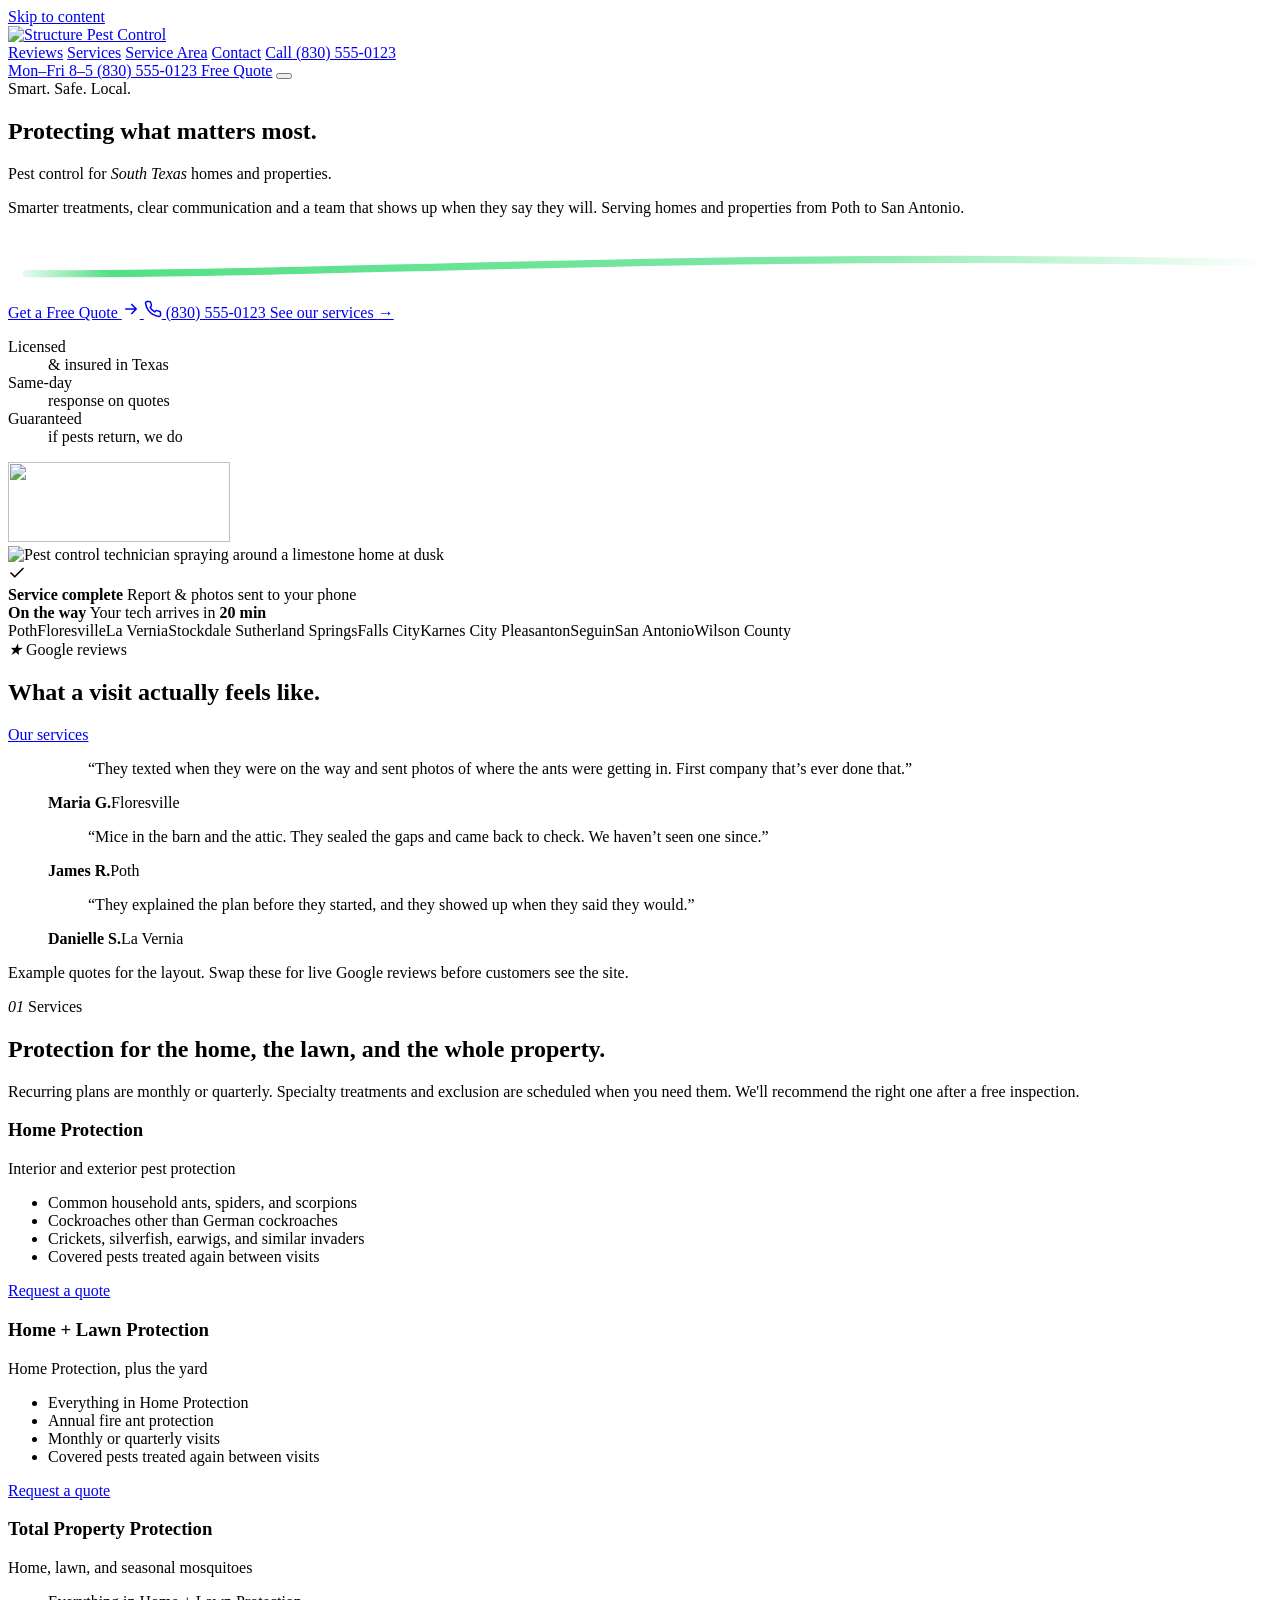
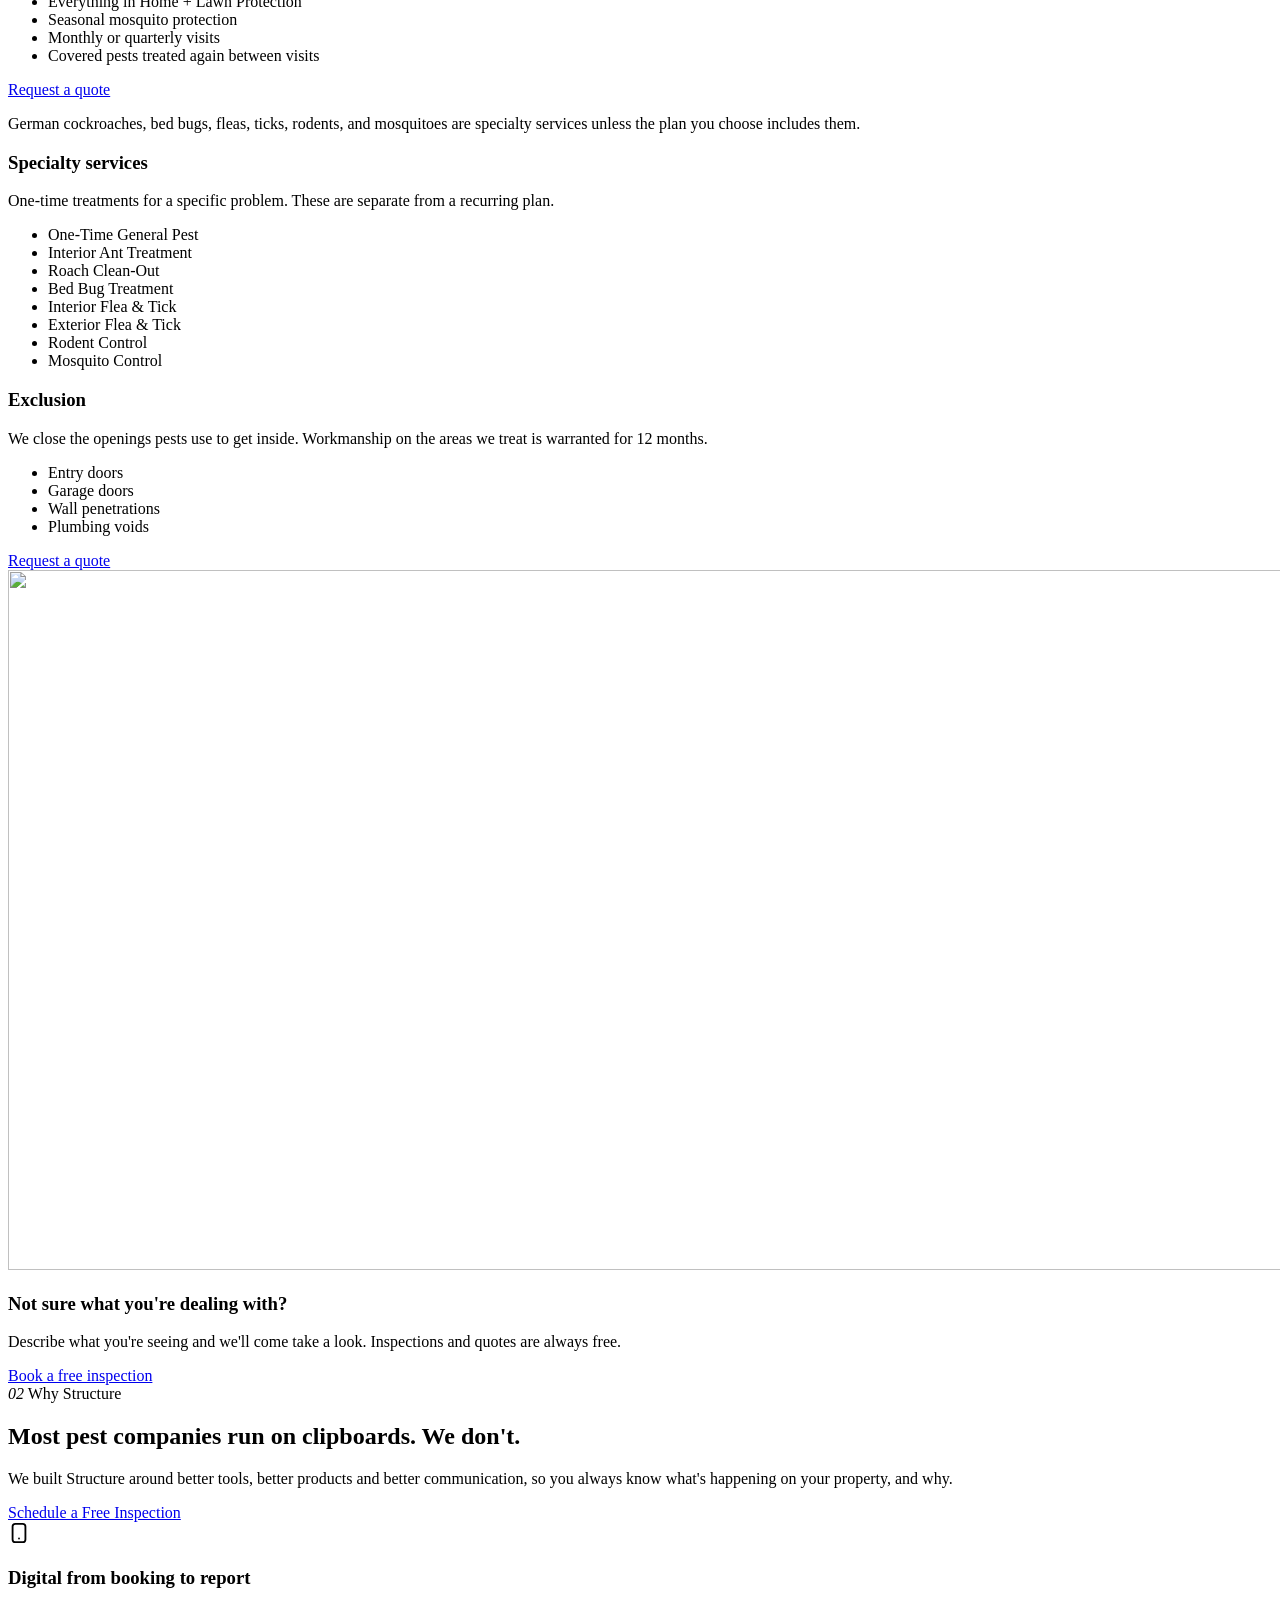
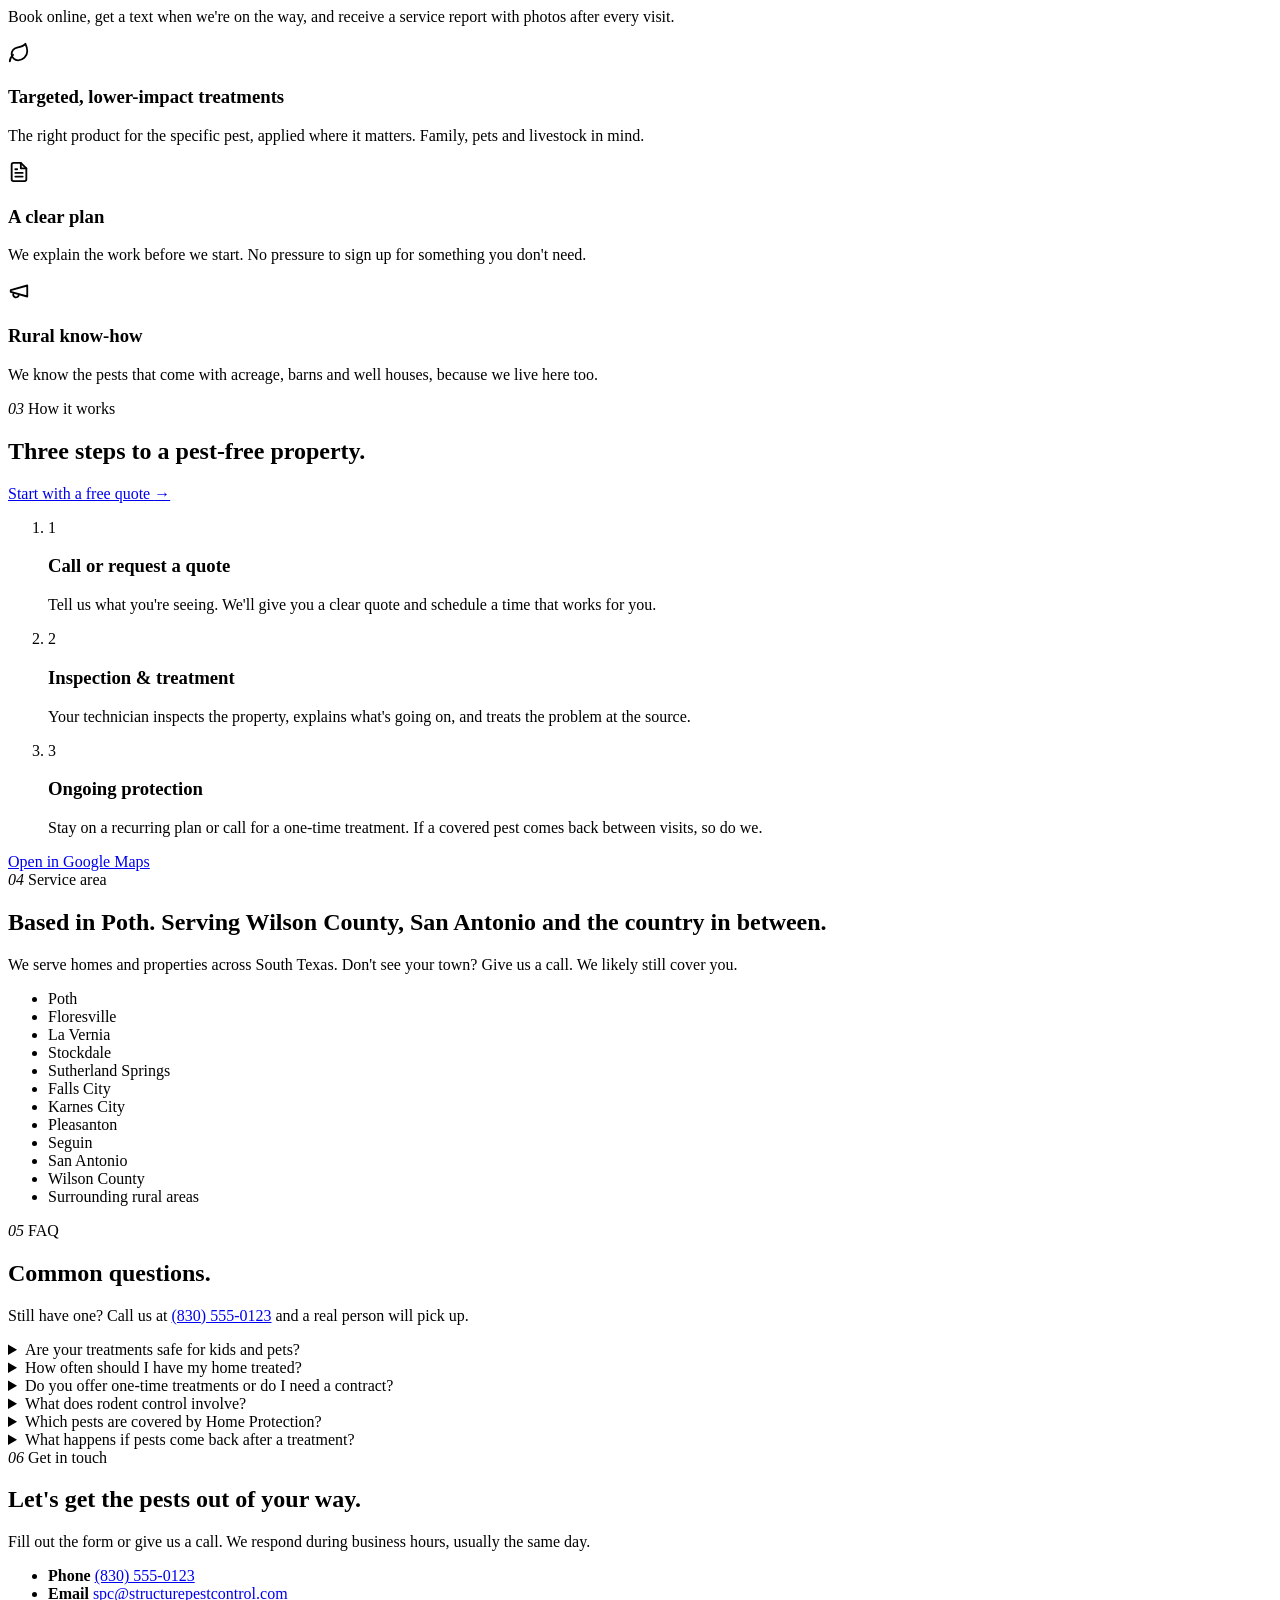
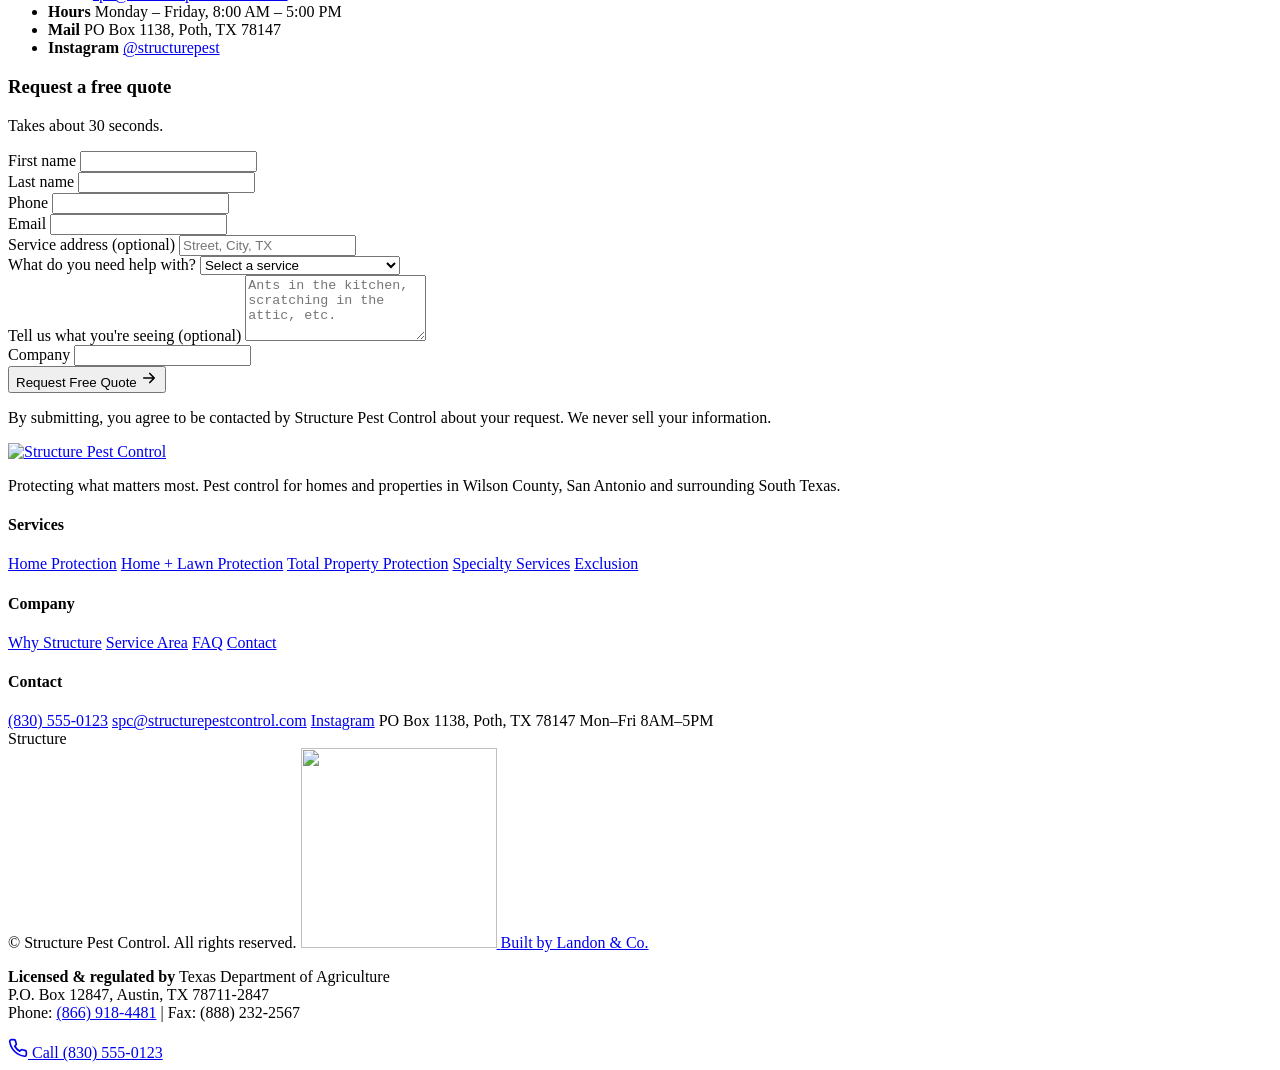
==== public/index.html @ 2720d851 "Harden the quote form and speed up the first paint. Stop confirming leads that are never delivered, " ====
<!DOCTYPE html>
<html lang="en">
<head>
  <meta charset="UTF-8" />
  <meta name="viewport" content="width=device-width, initial-scale=1.0" />
  <title>Structure Pest Control | Pest &amp; Rodent Control in Wilson County &amp; San Antonio, TX</title>
  <meta name="description" content="Protecting what matters most. Smart, safe, local pest control for Wilson County, San Antonio and surrounding South Texas. Call (830) 555-0123 for a free quote." />
  <link rel="canonical" href="https://structurepesttx.com/" />
  <meta name="theme-color" content="#06192e" />

  <!-- Open Graph -->
  <meta property="og:type" content="website" />
  <meta property="og:title" content="Structure Pest Control | Modern Pest Control for South Texas" />
  <meta property="og:description" content="Home, lawn, and property pest protection, plus specialty treatments, for Wilson County, San Antonio and surrounding areas. Free quotes. Call (830) 555-0123." />
  <meta property="og:url" content="https://structurepesttx.com/" />
  <meta property="og:image" content="https://structurepesttx.com/assets/og-image.jpg" />
  <meta name="twitter:card" content="summary_large_image" />

  <link rel="icon" href="/assets/mark.png" type="image/png" />

  <link rel="preload" as="font" href="/assets/fonts/sora-latin.woff2" type="font/woff2" crossorigin />
  <link rel="preload" as="image" href="/assets/hero-dusk.webp" type="image/webp" fetchpriority="high"
        imagesrcset="/assets/hero-dusk-800.webp 800w, /assets/hero-dusk.webp 1200w"
        imagesizes="(max-width: 900px) 100vw, 860px" />
  <link rel="stylesheet" href="/styles.css?v=3" />

  <!-- Local business schema for Google -->
  <script type="application/ld+json">
  {
    "@context": "https://schema.org",
    "@type": "PestControl",
    "name": "Structure Pest Control",
    "url": "https://structurepesttx.com/",
    "telephone": "+1-830-555-0123",
    "email": "spc@structurepestcontrol.com",
    "sameAs": ["https://www.instagram.com/structurepest/"],
    "image": "https://structurepesttx.com/assets/og-image.jpg",
    "description": "Home, lawn, and property pest protection, plus specialty treatments, for Wilson County, San Antonio and surrounding South Texas.",
    "address": {
      "@type": "PostalAddress",
      "postOfficeBoxNumber": "PO Box 1138",
      "addressLocality": "Poth",
      "addressRegion": "TX",
      "postalCode": "78147",
      "addressCountry": "US"
    },
    "areaServed": [
      { "@type": "AdministrativeArea", "name": "Wilson County, TX" },
      { "@type": "City", "name": "San Antonio, TX" },
      { "@type": "City", "name": "Poth, TX" },
      { "@type": "City", "name": "Floresville, TX" },
      { "@type": "City", "name": "La Vernia, TX" },
      { "@type": "City", "name": "Stockdale, TX" }
    ],
    "openingHoursSpecification": {
      "@type": "OpeningHoursSpecification",
      "dayOfWeek": ["Monday", "Tuesday", "Wednesday", "Thursday", "Friday"],
      "opens": "08:00",
      "closes": "17:00"
    },
    "hasOfferCatalog": {
      "@type": "OfferCatalog",
      "name": "Pest Control Services",
      "itemListElement": [
        { "@type": "Offer", "itemOffered": { "@type": "Service", "name": "Home Protection" } },
        { "@type": "Offer", "itemOffered": { "@type": "Service", "name": "Home + Lawn Protection" } },
        { "@type": "Offer", "itemOffered": { "@type": "Service", "name": "Total Property Protection" } },
        { "@type": "Offer", "itemOffered": { "@type": "Service", "name": "Specialty Pest Services" } },
        { "@type": "Offer", "itemOffered": { "@type": "Service", "name": "Exclusion" } }
      ]
    }
  }
  </script>
</head>
<body>
  <div id="top"></div>
  <a class="skip-link" href="#main">Skip to content</a>

  <!-- Header -->
  <header class="header">
    <div class="container header__inner">
      <a class="brand" href="#top" aria-label="Structure Pest Control home">
        <img src="/assets/logo.webp" width="444" height="80" alt="Structure Pest Control" />
      </a>

      <nav class="nav" id="nav" aria-label="Primary">
        <a href="#reviews">Reviews</a>
        <a href="#services">Services</a>
        <a href="#areas">Service Area</a>
        <a href="#contact">Contact</a>
        <a class="btn btn--accent nav__cta" href="tel:+18305550123">Call (830) 555-0123</a>
      </nav>

      <div class="header__actions">
        <a class="header__phone" href="tel:+18305550123">
          <span class="header__phone-label">Mon–Fri 8–5</span>
          <span class="header__phone-num">(830) 555-0123</span>
        </a>
        <a class="btn btn--accent btn--sm header__cta" href="#contact">Free Quote</a>
        <button class="nav-toggle" id="navToggle" aria-expanded="false" aria-controls="nav" aria-label="Open menu">
          <span></span><span></span>
        </button>
      </div>
    </div>
  </header>

  <main id="main">
    <!-- Hero -->
    <section class="hero">
      <div class="hero__bg" aria-hidden="true">
        <div class="hero__glow hero__glow--blue"></div>
        <div class="hero__glow hero__glow--green"></div>
      </div>

      <div class="container hero__inner">
        <div class="hero__content">
          <div class="pill">
            <span class="pill__dot"></span>
            Smart. Safe. Local.
          </div>
          <h1>Protecting what matters most.</h1>
          <p class="hero__tagline">Pest control for <em>South Texas</em> homes and properties.</p>
          <p class="lead">
            Smarter treatments, clear communication and a team that shows up when they say
            they will. Serving homes and properties from Poth to San Antonio.
          </p>
          <svg class="hero__rule" viewBox="0 0 280 14" fill="none" aria-hidden="true">
            <defs>
              <linearGradient id="ruleStroke" x1="0" y1="0" x2="280" y2="0" gradientUnits="userSpaceOnUse">
                <stop offset="0" stop-color="#4ade80" stop-opacity="0" />
                <stop offset="0.08" stop-color="#4ade80" stop-opacity="0.95" />
                <stop offset="0.62" stop-color="#4ade80" stop-opacity="0.72" />
                <stop offset="1" stop-color="#4ade80" stop-opacity="0" />
              </linearGradient>
            </defs>
            <path d="M4 9 C 70 9.5, 150 4, 276 6.5" stroke="url(#ruleStroke)" stroke-width="1.6" stroke-linecap="round" />
          </svg>
          <div class="hero__actions">
            <a class="btn btn--accent btn--lg" href="#contact">
              Get a Free Quote
              <svg aria-hidden="true" viewBox="0 0 24 24" width="18" height="18" fill="none" stroke="currentColor" stroke-width="2.2" stroke-linecap="round" stroke-linejoin="round"><path d="M5 12h14M13 6l6 6-6 6"/></svg>
            </a>
            <a class="btn btn--outline-light btn--lg" href="tel:+18305550123">
              <svg aria-hidden="true" viewBox="0 0 24 24" width="18" height="18" fill="none" stroke="currentColor" stroke-width="2" stroke-linecap="round" stroke-linejoin="round"><path d="M22 16.9v3a2 2 0 0 1-2.2 2 19.8 19.8 0 0 1-8.6-3.1 19.5 19.5 0 0 1-6-6A19.8 19.8 0 0 1 2.1 4.2 2 2 0 0 1 4.1 2h3a2 2 0 0 1 2 1.7c.1 1 .4 1.9.7 2.8a2 2 0 0 1-.5 2.1L8.1 9.9a16 16 0 0 0 6 6l1.3-1.3a2 2 0 0 1 2.1-.4c.9.3 1.8.6 2.8.7a2 2 0 0 1 1.7 2Z"/></svg>
              (830) 555-0123
            </a>
            <a class="hero__plans" href="#services">See our services <span aria-hidden="true">→</span></a>
          </div>
          <dl class="hero__stats">
            <div><dt>Licensed</dt><dd>&amp; insured in Texas</dd></div>
            <div><dt>Same-day</dt><dd>response on quotes</dd></div>
            <div><dt>Guaranteed</dt><dd>if pests return, we do</dd></div>
          </dl>
        </div>

        <div class="hero__visual">
          <img class="hero__mark" src="/assets/mark-stamp.webp" width="222" height="80" alt="" />
          <div class="media media--hero photo">
            <img src="/assets/hero-dusk.webp"
                 srcset="/assets/hero-dusk-800.webp 800w, /assets/hero-dusk.webp 1200w"
                 sizes="(max-width: 900px) 100vw, 860px"
                 width="1200" height="1600" fetchpriority="high" decoding="async"
                 alt="Pest control technician spraying around a limestone home at dusk" />
          </div>

          <!-- Story cards: cycle through booking → on the way → complete (driven by script.js) -->
          <div class="glass glass--report" id="storyReport" data-step="report">
            <div class="glass__row">
              <span class="glass__icon">
                <svg viewBox="0 0 24 24" width="18" height="18" fill="none" stroke="currentColor" stroke-width="2.2" stroke-linecap="round" stroke-linejoin="round"><path d="M20 6 9 17l-5-5"/></svg>
              </span>
              <div>
                <strong>Service complete</strong>
                <span>Report &amp; photos sent to your phone</span>
              </div>
            </div>
            <div class="glass__photos" aria-hidden="true"><i></i><i></i><i></i></div>
          </div>

          <div class="glass glass--eta" id="storyEta" data-step="eta">
            <strong id="storyEtaTitle">On the way</strong>
            <span id="storyEtaText">Your tech arrives in <b id="storyEtaMin">20 min</b></span>
            <div class="glass__bar"><i id="storyEtaBar"></i></div>
          </div>
        </div>
      </div>
    </section>

    <!-- Marquee of service towns -->
    <div class="marquee" aria-label="Communities we serve">
      <div class="marquee__track" id="marqueeTrack">
        <span>Poth</span><span>Floresville</span><span>La Vernia</span><span>Stockdale</span>
        <span>Sutherland Springs</span><span>Falls City</span><span>Karnes City</span>
        <span>Pleasanton</span><span>Seguin</span><span>San Antonio</span><span>Wilson County</span>
      </div>
    </div>

    <!-- Reviews: sample quotes until a live Google listing exists -->
    <section class="proof" id="reviews">
      <div class="container">
        <div class="proof__top reveal">
          <div>
            <span class="label"><i>★</i> Google reviews</span>
            <h2>What a visit actually feels like.</h2>
          </div>
          <a class="btn btn--accent" href="#services">Our services</a>
        </div>

        <div class="proof__grid">
          <figure class="review reveal">
            <div class="review__stars" role="img" aria-label="5 out of 5 stars"><span></span><span></span><span></span><span></span><span></span></div>
            <blockquote>“They texted when they were on the way and sent photos of where the ants were getting in. First company that’s ever done that.”</blockquote>
            <figcaption><strong>Maria G.</strong><span>Floresville</span></figcaption>
          </figure>
          <figure class="review reveal">
            <div class="review__stars" role="img" aria-label="5 out of 5 stars"><span></span><span></span><span></span><span></span><span></span></div>
            <blockquote>“Mice in the barn and the attic. They sealed the gaps and came back to check. We haven’t seen one since.”</blockquote>
            <figcaption><strong>James R.</strong><span>Poth</span></figcaption>
          </figure>
          <figure class="review reveal">
            <div class="review__stars" role="img" aria-label="5 out of 5 stars"><span></span><span></span><span></span><span></span><span></span></div>
            <blockquote>“They explained the plan before they started, and they showed up when they said they would.”</blockquote>
            <figcaption><strong>Danielle S.</strong><span>La Vernia</span></figcaption>
          </figure>
        </div>
        <p class="proof__note reveal">Example quotes for the layout. Swap these for live Google reviews before customers see the site.</p>
      </div>
    </section>

    <!-- Services -->
    <section class="section" id="services">
      <div class="container">
        <div class="section__head reveal">
          <span class="label"><i>01</i> Services</span>
          <h2>Protection for the home, the lawn, and the whole property.</h2>
          <p class="section__intro">
            Recurring plans are monthly or quarterly. Specialty treatments and exclusion are
            scheduled when you need them. We'll recommend the right one after a free inspection.
          </p>
        </div>

        <div class="plans">
          <article class="plan reveal">
            <h3>Home Protection</h3>
            <p class="plan__cadence">Interior and exterior pest protection</p>
            <ul>
              <li>Common household ants, spiders, and scorpions</li>
              <li>Cockroaches other than German cockroaches</li>
              <li>Crickets, silverfish, earwigs, and similar invaders</li>
              <li>Covered pests treated again between visits</li>
            </ul>
            <a class="btn btn--outline btn--block" href="#contact">Request a quote</a>
          </article>

          <article class="plan reveal">
            <h3>Home + Lawn Protection</h3>
            <p class="plan__cadence">Home Protection, plus the yard</p>
            <ul>
              <li>Everything in Home Protection</li>
              <li>Annual fire ant protection</li>
              <li>Monthly or quarterly visits</li>
              <li>Covered pests treated again between visits</li>
            </ul>
            <a class="btn btn--outline btn--block" href="#contact">Request a quote</a>
          </article>

          <article class="plan reveal">
            <h3>Total Property Protection</h3>
            <p class="plan__cadence">Home, lawn, and seasonal mosquitoes</p>
            <ul>
              <li>Everything in Home + Lawn Protection</li>
              <li>Seasonal mosquito protection</li>
              <li>Monthly or quarterly visits</li>
              <li>Covered pests treated again between visits</li>
            </ul>
            <a class="btn btn--outline btn--block" href="#contact">Request a quote</a>
          </article>
        </div>
        <p class="plans__note reveal">
          German cockroaches, bed bugs, fleas, ticks, rodents, and mosquitoes are specialty
          services unless the plan you choose includes them.
        </p>

        <div class="service-block reveal">
          <div class="service-block__head">
            <h3>Specialty services</h3>
            <p>One-time treatments for a specific problem. These are separate from a recurring plan.</p>
          </div>
          <ul class="specialty">
            <li>One-Time General Pest</li>
            <li>Interior Ant Treatment</li>
            <li>Roach Clean-Out</li>
            <li>Bed Bug Treatment</li>
            <li>Interior Flea &amp; Tick</li>
            <li>Exterior Flea &amp; Tick</li>
            <li>Rodent Control</li>
            <li>Mosquito Control</li>
          </ul>
        </div>

        <div class="exclusion reveal">
          <div>
            <h3>Exclusion</h3>
            <p>We close the openings pests use to get inside. Workmanship on the areas we treat is warranted for 12 months.</p>
          </div>
          <ul class="tags">
            <li>Entry doors</li>
            <li>Garage doors</li>
            <li>Wall penetrations</li>
            <li>Plumbing voids</li>
          </ul>
          <a class="btn btn--outline" href="#contact">Request a quote</a>
        </div>

        <div class="bento service-cta">
          <article class="bento__card bento__card--cta bento__card--full reveal">
            <img class="bento__bg" src="/assets/cta-bg.jpg" width="1400" height="700" loading="lazy" decoding="async" alt="" aria-hidden="true" />
            <div class="bento__body">
              <h3>Not sure what you're dealing with?</h3>
              <p>Describe what you're seeing and we'll come take a look. Inspections and quotes are always free.</p>
              <a class="btn btn--light" href="#contact">Book a free inspection</a>
            </div>
          </article>
        </div>
      </div>
    </section>

    <!-- Why us -->
    <section class="section section--dark" id="why-us">
      <div class="container why">
        <div class="why__head reveal">
          <span class="label label--light"><i>02</i> Why Structure</span>
          <h2>Most pest companies run on clipboards. We don't.</h2>
          <p class="section__intro">
            We built Structure around better tools, better products and better communication,
            so you always know what's happening on your property, and why.
          </p>
          <a class="btn btn--accent" href="#contact">Schedule a Free Inspection</a>
        </div>

        <div class="why__grid">
          <div class="feature reveal">
            <span class="feature__icon" aria-hidden="true">
              <svg viewBox="0 0 24 24" width="22" height="22" fill="none" stroke="currentColor" stroke-width="2" stroke-linecap="round" stroke-linejoin="round"><rect x="5" y="2" width="14" height="20" rx="3"/><path d="M12 18h.01"/></svg>
            </span>
            <h3>Digital from booking to report</h3>
            <p>Book online, get a text when we're on the way, and receive a service report with photos after every visit.</p>
          </div>
          <div class="feature reveal">
            <span class="feature__icon" aria-hidden="true">
              <svg viewBox="0 0 24 24" width="22" height="22" fill="none" stroke="currentColor" stroke-width="2" stroke-linecap="round" stroke-linejoin="round"><path d="M11 20A7 7 0 0 1 9.8 6.1C15.5 5 17 4.5 19 2c1 2 2 4.2 2 8 0 5.5-4.8 10-10 10Z"/><path d="M2 21c0-3 1.9-5.5 3.5-7"/></svg>
            </span>
            <h3>Targeted, lower-impact treatments</h3>
            <p>The right product for the specific pest, applied where it matters. Family, pets and livestock in mind.</p>
          </div>
          <div class="feature reveal">
            <span class="feature__icon" aria-hidden="true">
              <svg viewBox="0 0 24 24" width="22" height="22" fill="none" stroke="currentColor" stroke-width="2" stroke-linecap="round" stroke-linejoin="round"><path d="M14 2H6a2 2 0 0 0-2 2v16a2 2 0 0 0 2 2h12a2 2 0 0 0 2-2V8z"/><path d="M14 2v6h6M16 13H8M16 17H8M10 9H8"/></svg>
            </span>
            <h3>A clear plan</h3>
            <p>We explain the work before we start. No pressure to sign up for something you don't need.</p>
          </div>
          <div class="feature reveal">
            <span class="feature__icon" aria-hidden="true">
              <svg viewBox="0 0 24 24" width="22" height="22" fill="none" stroke="currentColor" stroke-width="2" stroke-linecap="round" stroke-linejoin="round"><path d="M3 11l18-5v12L3 13v-2Z"/><path d="M11.6 16.8a3 3 0 1 1-5.8-1.6"/></svg>
            </span>
            <h3>Rural know-how</h3>
            <p>We know the pests that come with acreage, barns and well houses, because we live here too.</p>
          </div>
        </div>
      </div>
    </section>

    <!-- Process -->
    <section class="section" id="process">
      <div class="container">
        <div class="section__head section__head--row reveal">
          <div>
            <span class="label"><i>03</i> How it works</span>
            <h2>Three steps to a pest-free property.</h2>
          </div>
          <a class="arrow-link" href="#contact">Start with a free quote <span aria-hidden="true">→</span></a>
        </div>

        <ol class="steps">
          <li class="step reveal">
            <span class="step__num">1</span>
            <h3>Call or request a quote</h3>
            <p>Tell us what you're seeing. We'll give you a clear quote and schedule a time that works for you.</p>
          </li>
          <li class="step reveal">
            <span class="step__num">2</span>
            <h3>Inspection &amp; treatment</h3>
            <p>Your technician inspects the property, explains what's going on, and treats the problem at the source.</p>
          </li>
          <li class="step reveal">
            <span class="step__num">3</span>
            <h3>Ongoing protection</h3>
            <p>Stay on a recurring plan or call for a one-time treatment. If a covered pest comes back between visits, so do we.</p>
          </li>
        </ol>
      </div>
    </section>

    <!-- Service area -->
    <section class="section section--tint" id="areas">
      <div class="container areas">
        <div class="areas__media">
          <div class="service-map-wrap reveal">
            <div class="service-map" id="serviceMap" role="region" aria-label="Map of the service area, about 40 miles around Poth, Texas"></div>
            <a class="service-map__google" href="https://www.google.com/maps/@29.22,-98.22,9z" target="_blank" rel="noopener noreferrer">Open in Google Maps</a>
          </div>
        </div>
        <div class="areas__content reveal">
          <span class="label"><i>04</i> Service area</span>
          <h2>Based in Poth. Serving Wilson County, San Antonio and the country in between.</h2>
          <p class="section__intro">
            We serve homes and properties across South Texas. Don't see your town?
            Give us a call. We likely still cover you.
          </p>
          <ul class="towns">
            <li>Poth</li>
            <li>Floresville</li>
            <li>La Vernia</li>
            <li>Stockdale</li>
            <li>Sutherland Springs</li>
            <li>Falls City</li>
            <li>Karnes City</li>
            <li>Pleasanton</li>
            <li>Seguin</li>
            <li>San Antonio</li>
            <li>Wilson County</li>
            <li>Surrounding rural areas</li>
          </ul>
        </div>
      </div>
    </section>

    <!-- FAQ -->
    <section class="section" id="faq">
      <div class="container faq-layout">
        <div class="faq-layout__head reveal">
          <span class="label"><i>05</i> FAQ</span>
          <h2>Common questions.</h2>
          <p class="section__intro">Still have one? Call us at <a class="inline-link" href="tel:+18305550123">(830) 555-0123</a> and a real person will pick up.</p>
        </div>
        <div class="faq reveal">
          <details class="faq__item">
            <summary>Are your treatments safe for kids and pets?</summary>
            <p>Yes. We select products and application methods with families, pets and livestock in mind, and we'll tell you exactly what we're using and any precautions to take before we begin.</p>
          </details>
          <details class="faq__item">
            <summary>How often should I have my home treated?</summary>
            <p>Recurring plans are monthly or quarterly. Home Protection covers the interior and exterior. Home + Lawn Protection adds annual fire ant protection, and Total Property Protection adds seasonal mosquito protection. We'll recommend a plan after a free inspection.</p>
          </details>
          <details class="faq__item">
            <summary>Do you offer one-time treatments or do I need a contract?</summary>
            <p>Both. Specialty treatments are available for a specific problem. Recurring plans start with a 12-month term and renew each year. You can cancel with 30 days' notice, and there is no cancellation fee.</p>
          </details>
          <details class="faq__item">
            <summary>What does rodent control involve?</summary>
            <p>Rodent control is a specialty service. We inspect how rodents are getting in, remove the current population, and can seal the openings you authorize. Exclusion covers entry doors, garage doors, wall penetrations, and plumbing voids.</p>
          </details>
          <details class="faq__item">
            <summary>Which pests are covered by Home Protection?</summary>
            <p>Common household ants, cockroaches other than German cockroaches, spiders, scorpions, crickets, silverfish, earwigs, and similar occasional invaders. German cockroaches, bed bugs, fleas, ticks, rodents, and mosquitoes are specialty services unless your plan includes them.</p>
          </details>
          <details class="faq__item">
            <summary>What happens if pests come back after a treatment?</summary>
            <p>On an active recurring plan, if a covered pest comes back, so do we. Tell us and we'll inspect and treat it between regular visits while your account is current. One-time and specialty services are handled separately.</p>
          </details>
        </div>
      </div>
    </section>

    <!-- Contact -->
    <section class="section section--contact" id="contact">
      <div class="container contact">
        <div class="contact__info reveal">
          <span class="label label--light"><i>06</i> Get in touch</span>
          <h2>Let's get the pests out of your way.</h2>
          <p class="section__intro">
            Fill out the form or give us a call. We respond during business hours, usually the same day.
          </p>

          <ul class="contact__list">
            <li>
              <strong>Phone</strong>
              <a href="tel:+18305550123">(830) 555-0123</a>
            </li>
            <li>
              <strong>Email</strong>
              <a href="mailto:spc@structurepestcontrol.com">spc@structurepestcontrol.com</a>
            </li>
            <li>
              <strong>Hours</strong>
              <span>Monday – Friday, 8:00 AM – 5:00 PM</span>
            </li>
            <li>
              <strong>Mail</strong>
              <span>PO Box 1138, Poth, TX 78147</span>
            </li>
            <li>
              <strong>Instagram</strong>
              <a href="https://www.instagram.com/structurepest/" target="_blank" rel="noopener noreferrer">@structurepest</a>
            </li>
          </ul>
        </div>

        <form class="form reveal" id="contactForm" action="/api/contact" method="POST" novalidate>
          <div class="form__head">
            <h3>Request a free quote</h3>
            <p>Takes about 30 seconds.</p>
          </div>
          <div class="form__row">
            <div class="field">
              <label for="firstName">First name</label>
              <input id="firstName" name="firstName" type="text" autocomplete="given-name" required />
            </div>
            <div class="field">
              <label for="lastName">Last name</label>
              <input id="lastName" name="lastName" type="text" autocomplete="family-name" required />
            </div>
          </div>
          <div class="form__row">
            <div class="field">
              <label for="phone">Phone</label>
              <input id="phone" name="phone" type="tel" autocomplete="tel" inputmode="tel" required />
            </div>
            <div class="field">
              <label for="email">Email</label>
              <input id="email" name="email" type="email" autocomplete="email" required />
            </div>
          </div>
          <div class="field">
            <label for="address">Service address <span class="optional">(optional)</span></label>
            <input id="address" name="address" type="text" autocomplete="street-address" placeholder="Street, City, TX" />
          </div>
          <div class="field">
            <label for="service">What do you need help with?</label>
            <select id="service" name="service" required>
              <option value="" selected disabled>Select a service</option>
              <option>Home Protection</option>
              <option>Home + Lawn Protection</option>
              <option>Total Property Protection</option>
              <option>One-Time General Pest</option>
              <option>Interior Ant Treatment</option>
              <option>Roach Clean-Out</option>
              <option>Bed Bug Treatment</option>
              <option>Flea &amp; Tick Treatment</option>
              <option>Rodent Control</option>
              <option>Mosquito Control</option>
              <option>Exclusion</option>
              <option>Not sure – need an inspection</option>
            </select>
          </div>
          <div class="field">
            <label for="message">Tell us what you're seeing <span class="optional">(optional)</span></label>
            <textarea id="message" name="message" rows="4" placeholder="Ants in the kitchen, scratching in the attic, etc."></textarea>
          </div>
          <!-- Honeypot for bots -->
          <div class="hp" aria-hidden="true">
            <label for="company">Company</label>
            <input id="company" name="company" type="text" tabindex="-1" autocomplete="off" />
          </div>
          <button class="btn btn--accent btn--lg btn--block" type="submit" id="submitBtn">
            Request Free Quote
            <svg aria-hidden="true" viewBox="0 0 24 24" width="18" height="18" fill="none" stroke="currentColor" stroke-width="2.2" stroke-linecap="round" stroke-linejoin="round"><path d="M5 12h14M13 6l6 6-6 6"/></svg>
          </button>
          <p class="form__status" id="formStatus" role="status" aria-live="polite"></p>
          <p class="form__fine">By submitting, you agree to be contacted by Structure Pest Control about your request. We never sell your information.</p>
        </form>
      </div>
    </section>
  </main>

  <!-- Footer -->
  <footer class="footer">
    <div class="container footer__inner">
      <div class="footer__brand">
        <a class="brand brand--footer" href="#top" aria-label="Structure Pest Control home">
          <img src="/assets/logo.webp" width="444" height="80" alt="Structure Pest Control" />
        </a>
        <p>Protecting what matters most. Pest control for homes and properties in Wilson County, San Antonio and surrounding South Texas.</p>
      </div>
      <div class="footer__col">
        <h4>Services</h4>
        <a href="#services">Home Protection</a>
        <a href="#services">Home + Lawn Protection</a>
        <a href="#services">Total Property Protection</a>
        <a href="#services">Specialty Services</a>
        <a href="#services">Exclusion</a>
      </div>
      <div class="footer__col">
        <h4>Company</h4>
        <a href="#why-us">Why Structure</a>
        <a href="#areas">Service Area</a>
        <a href="#faq">FAQ</a>
        <a href="#contact">Contact</a>
      </div>
      <div class="footer__col">
        <h4>Contact</h4>
        <a href="tel:+18305550123">(830) 555-0123</a>
        <a href="mailto:spc@structurepestcontrol.com">spc@structurepestcontrol.com</a>
        <a href="https://www.instagram.com/structurepest/" target="_blank" rel="noopener noreferrer">Instagram</a>
        <span>PO Box 1138, Poth, TX 78147</span>
        <span>Mon–Fri 8AM–5PM</span>
      </div>
    </div>
    <div class="footer__wordmark" aria-hidden="true">Structure</div>
    <div class="container footer__bottom">
      <span>&copy; <span id="year"></span> Structure Pest Control. All rights reserved.</span>
      <a class="footer__credit" href="https://landonandco.com" target="_blank" rel="noopener noreferrer">
        <img src="/assets/landon-co.png" width="196" height="200" alt="" />
        <span>Built by Landon &amp; Co.</span>
      </a>
      <p class="footer__license">
        <strong>Licensed &amp; regulated by</strong>
        Texas Department of Agriculture<br />
        P.O. Box 12847, Austin, TX 78711-2847<br />
        Phone: <a href="tel:+18669184481">(866) 918-4481</a> | Fax: (888) 232-2567
      </p>
    </div>
  </footer>

  <!-- Mobile sticky call button -->
  <a class="sticky-call" href="tel:+18305550123">
    <svg aria-hidden="true" viewBox="0 0 24 24" width="20" height="20" fill="none" stroke="currentColor" stroke-width="2" stroke-linecap="round" stroke-linejoin="round"><path d="M22 16.9v3a2 2 0 0 1-2.2 2 19.8 19.8 0 0 1-8.6-3.1 19.5 19.5 0 0 1-6-6A19.8 19.8 0 0 1 2.1 4.2 2 2 0 0 1 4.1 2h3a2 2 0 0 1 2 1.7c.1 1 .4 1.9.7 2.8a2 2 0 0 1-.5 2.1L8.1 9.9a16 16 0 0 0 6 6l1.3-1.3a2 2 0 0 1 2.1-.4c.9.3 1.8.6 2.8.7a2 2 0 0 1 1.7 2Z"/></svg>
    Call (830) 555-0123
  </a>

  <script src="/script.js?v=3" defer></script>
</body>
</html>
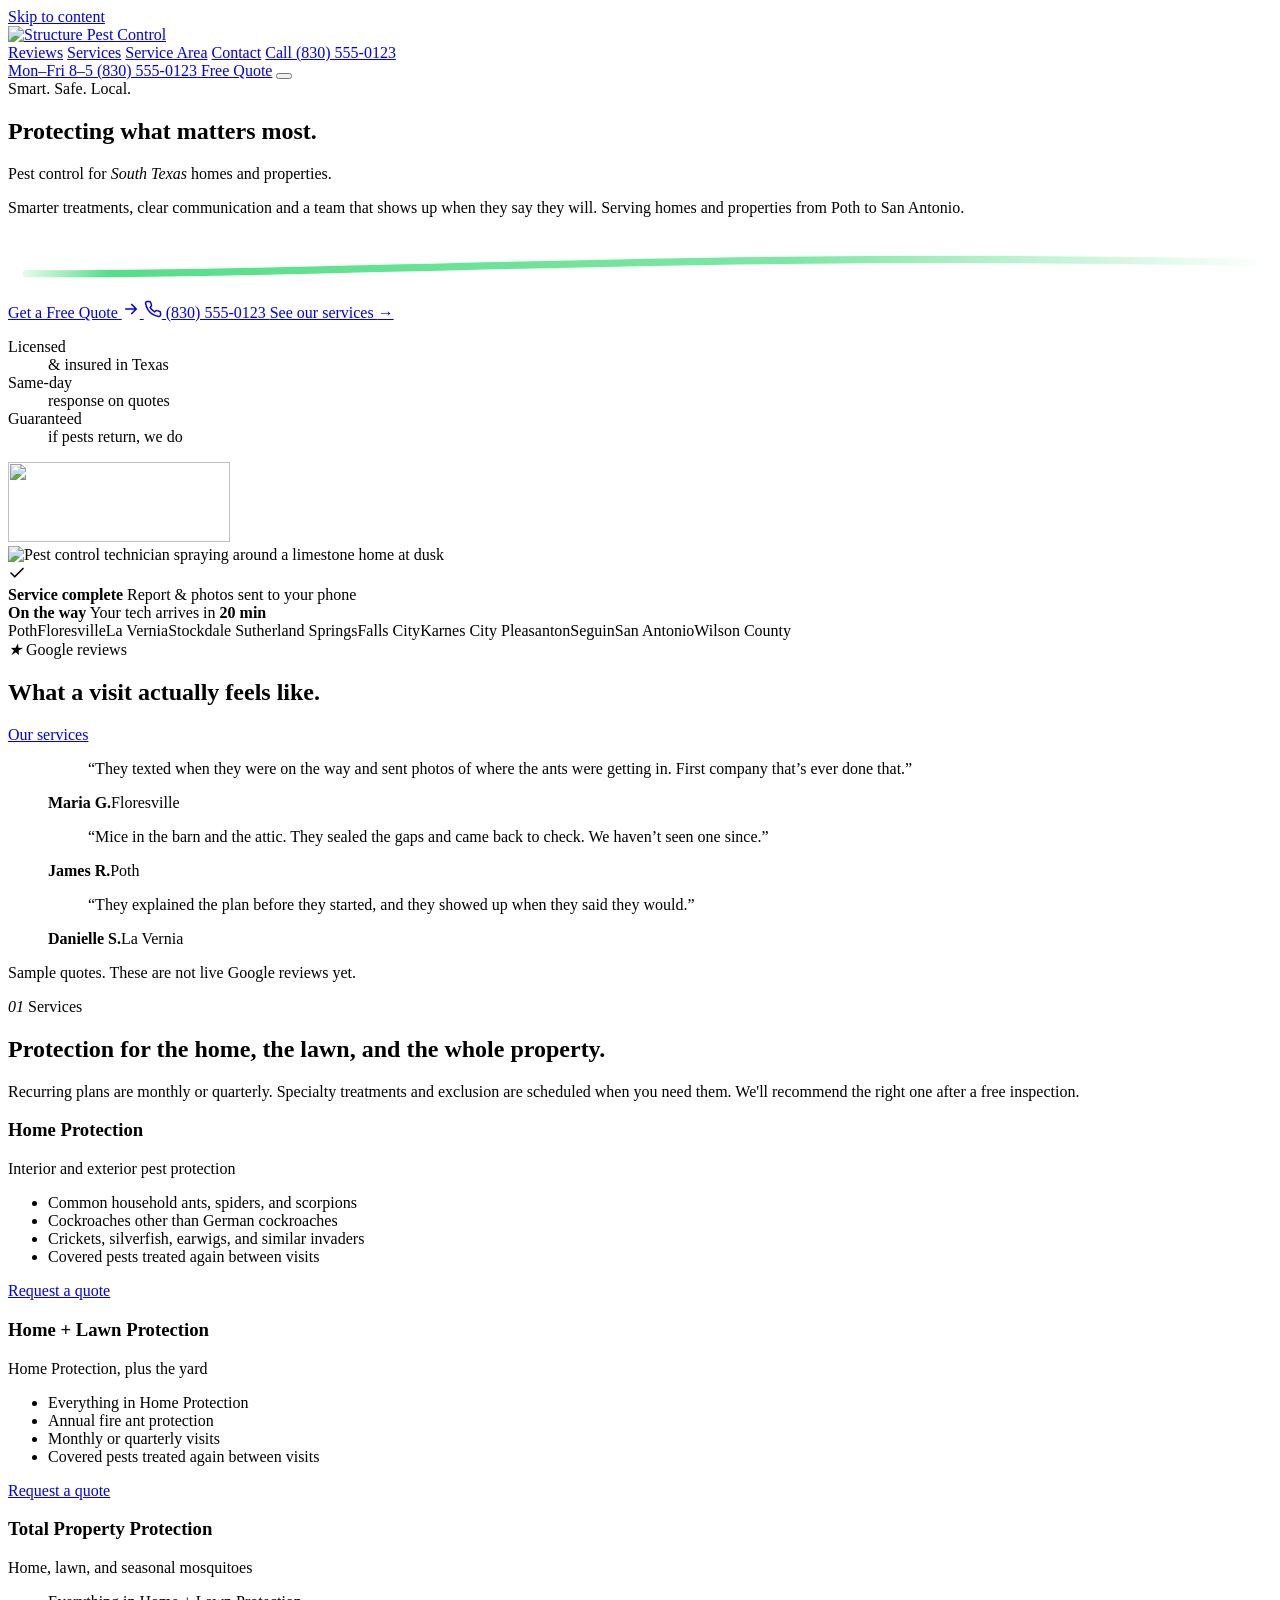
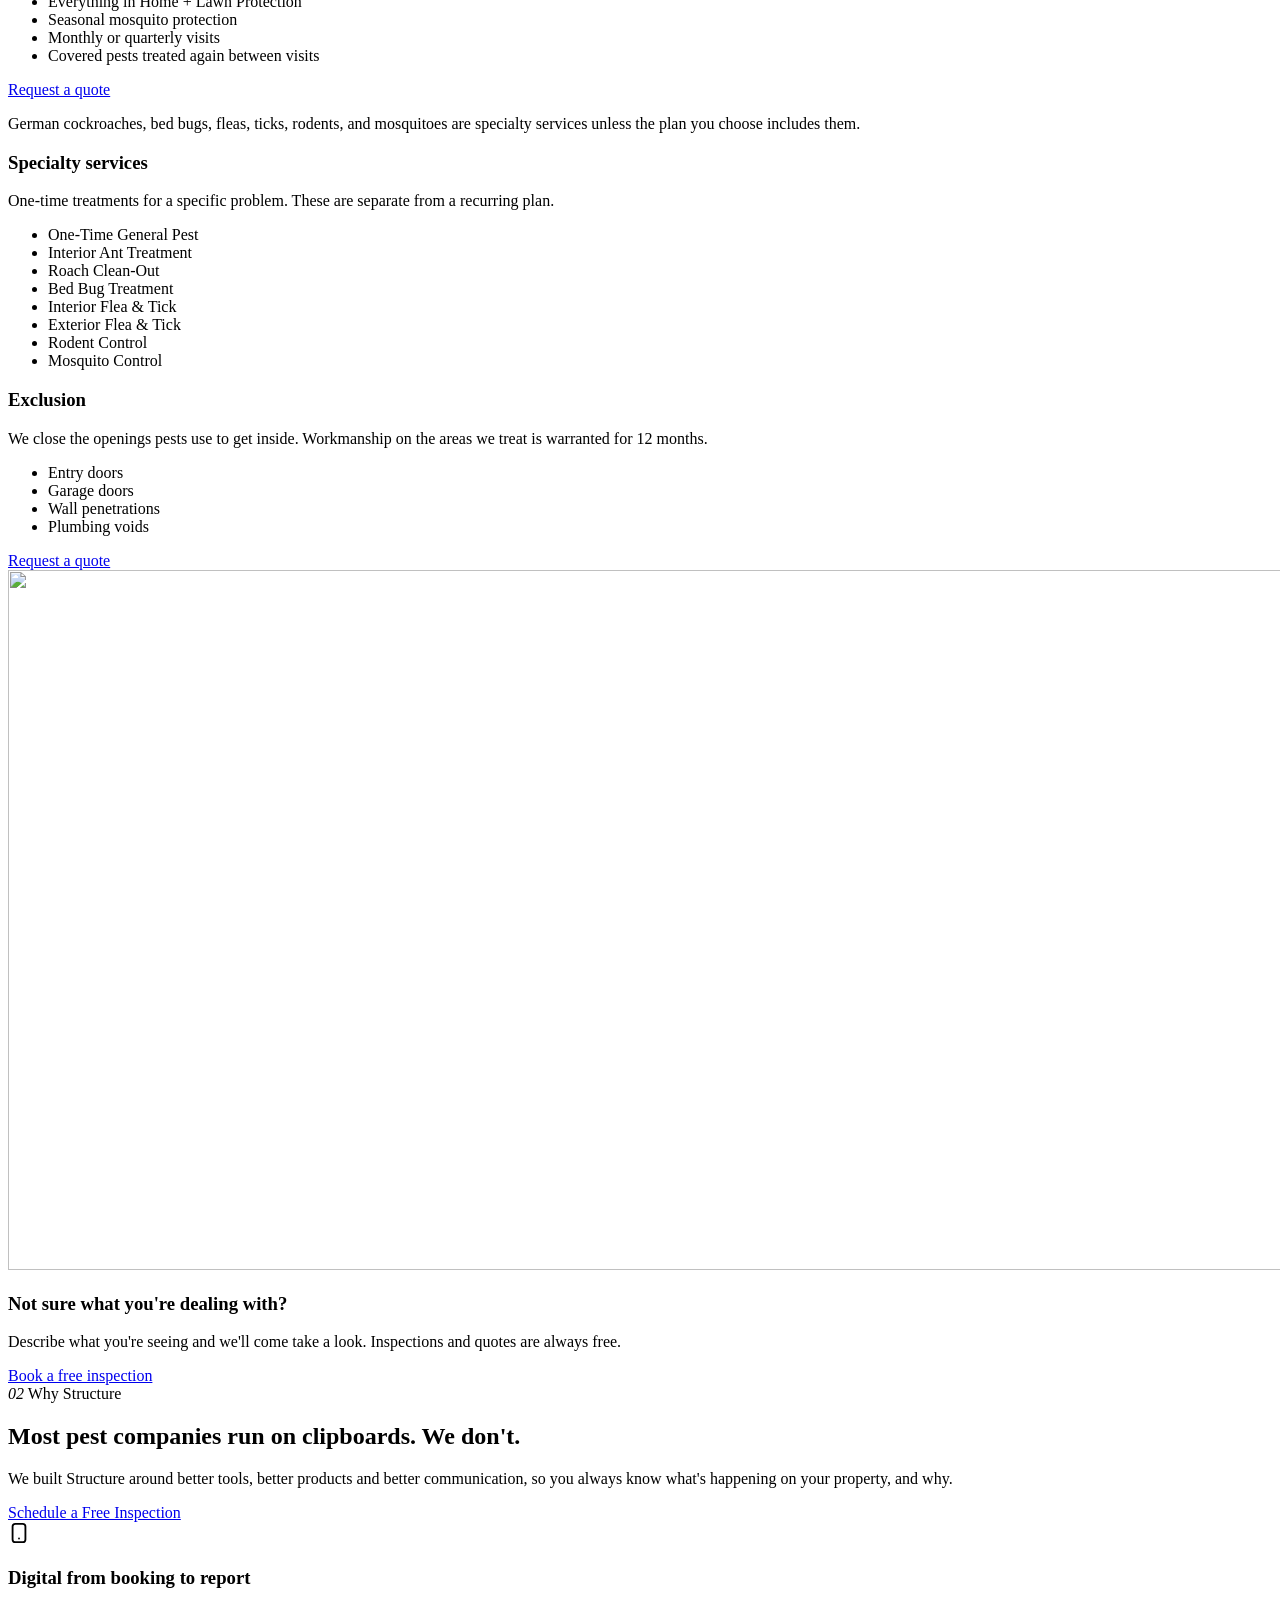
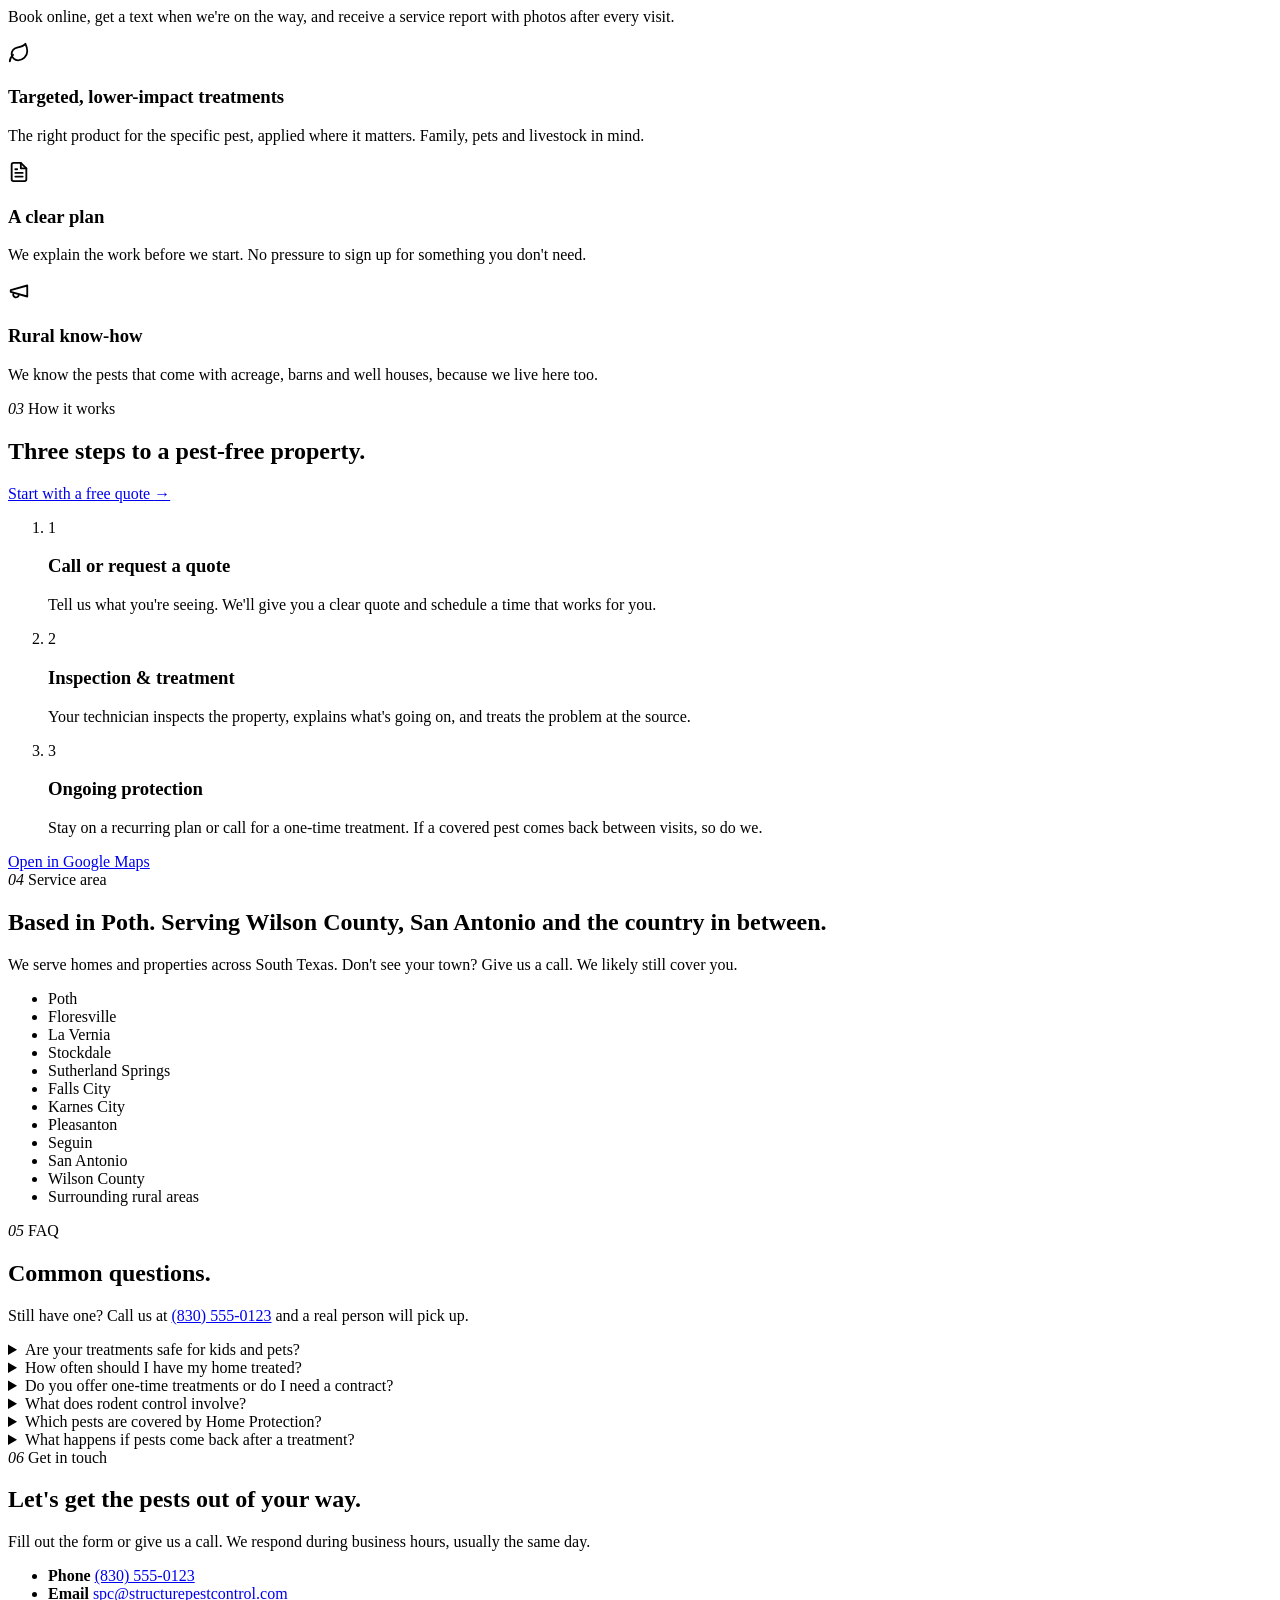
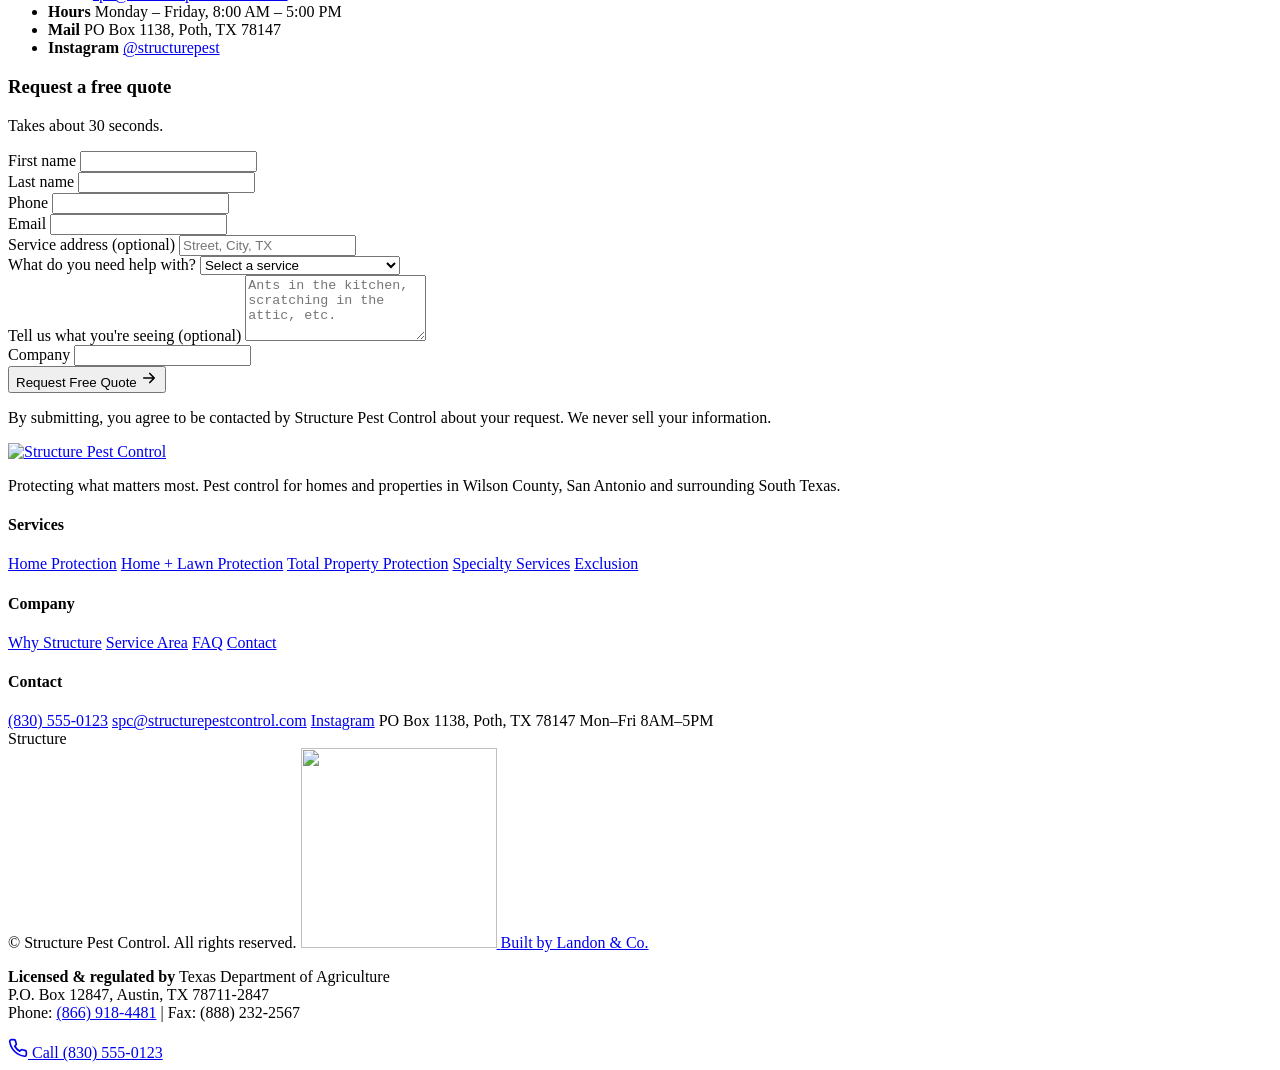
==== commit 9b42c53e: "Drop the leftover notes and section banners from the source. Co-authored-by: Cursor <cursoragent@cur" ====
--- a/public/index.html
+++ b/public/index.html
@@ -8,7 +8,6 @@
   <link rel="canonical" href="https://structurepesttx.com/" />
   <meta name="theme-color" content="#06192e" />
 
-  <!-- Open Graph -->
   <meta property="og:type" content="website" />
   <meta property="og:title" content="Structure Pest Control | Modern Pest Control for South Texas" />
   <meta property="og:description" content="Home, lawn, and property pest protection, plus specialty treatments, for Wilson County, San Antonio and surrounding areas. Free quotes. Call (830) 555-0123." />
@@ -24,7 +23,6 @@
         imagesizes="(max-width: 900px) 100vw, 860px" />
   <link rel="stylesheet" href="/styles.css?v=3" />
 
-  <!-- Local business schema for Google -->
   <script type="application/ld+json">
   {
     "@context": "https://schema.org",
@@ -76,7 +74,6 @@
   <div id="top"></div>
   <a class="skip-link" href="#main">Skip to content</a>
 
-  <!-- Header -->
   <header class="header">
     <div class="container header__inner">
       <a class="brand" href="#top" aria-label="Structure Pest Control home">
@@ -105,7 +102,6 @@
   </header>
 
   <main id="main">
-    <!-- Hero -->
     <section class="hero">
       <div class="hero__bg" aria-hidden="true">
         <div class="hero__glow hero__glow--blue"></div>
@@ -163,7 +159,6 @@
                  alt="Pest control technician spraying around a limestone home at dusk" />
           </div>
 
-          <!-- Story cards: cycle through booking → on the way → complete (driven by script.js) -->
           <div class="glass glass--report" id="storyReport" data-step="report">
             <div class="glass__row">
               <span class="glass__icon">
@@ -186,7 +181,6 @@
       </div>
     </section>
 
-    <!-- Marquee of service towns -->
     <div class="marquee" aria-label="Communities we serve">
       <div class="marquee__track" id="marqueeTrack">
         <span>Poth</span><span>Floresville</span><span>La Vernia</span><span>Stockdale</span>
@@ -195,7 +189,6 @@
       </div>
     </div>
 
-    <!-- Reviews: sample quotes until a live Google listing exists -->
     <section class="proof" id="reviews">
       <div class="container">
         <div class="proof__top reveal">
@@ -223,11 +216,10 @@
             <figcaption><strong>Danielle S.</strong><span>La Vernia</span></figcaption>
           </figure>
         </div>
-        <p class="proof__note reveal">Example quotes for the layout. Swap these for live Google reviews before customers see the site.</p>
-      </div>
-    </section>
-
-    <!-- Services -->
+        <p class="proof__note reveal">Sample quotes. These are not live Google reviews yet.</p>
+      </div>
+    </section>
+
     <section class="section" id="services">
       <div class="container">
         <div class="section__head reveal">
@@ -325,7 +317,6 @@
       </div>
     </section>
 
-    <!-- Why us -->
     <section class="section section--dark" id="why-us">
       <div class="container why">
         <div class="why__head reveal">
@@ -371,7 +362,6 @@
       </div>
     </section>
 
-    <!-- Process -->
     <section class="section" id="process">
       <div class="container">
         <div class="section__head section__head--row reveal">
@@ -402,7 +392,6 @@
       </div>
     </section>
 
-    <!-- Service area -->
     <section class="section section--tint" id="areas">
       <div class="container areas">
         <div class="areas__media">
@@ -436,7 +425,6 @@
       </div>
     </section>
 
-    <!-- FAQ -->
     <section class="section" id="faq">
       <div class="container faq-layout">
         <div class="faq-layout__head reveal">
@@ -473,7 +461,6 @@
       </div>
     </section>
 
-    <!-- Contact -->
     <section class="section section--contact" id="contact">
       <div class="container contact">
         <div class="contact__info reveal">
@@ -558,7 +545,7 @@
             <label for="message">Tell us what you're seeing <span class="optional">(optional)</span></label>
             <textarea id="message" name="message" rows="4" placeholder="Ants in the kitchen, scratching in the attic, etc."></textarea>
           </div>
-          <!-- Honeypot for bots -->
+          <!-- honeypot -->
           <div class="hp" aria-hidden="true">
             <label for="company">Company</label>
             <input id="company" name="company" type="text" tabindex="-1" autocomplete="off" />
@@ -574,7 +561,6 @@
     </section>
   </main>
 
-  <!-- Footer -->
   <footer class="footer">
     <div class="container footer__inner">
       <div class="footer__brand">
@@ -623,7 +609,6 @@
     </div>
   </footer>
 
-  <!-- Mobile sticky call button -->
   <a class="sticky-call" href="tel:+18305550123">
     <svg aria-hidden="true" viewBox="0 0 24 24" width="20" height="20" fill="none" stroke="currentColor" stroke-width="2" stroke-linecap="round" stroke-linejoin="round"><path d="M22 16.9v3a2 2 0 0 1-2.2 2 19.8 19.8 0 0 1-8.6-3.1 19.5 19.5 0 0 1-6-6A19.8 19.8 0 0 1 2.1 4.2 2 2 0 0 1 4.1 2h3a2 2 0 0 1 2 1.7c.1 1 .4 1.9.7 2.8a2 2 0 0 1-.5 2.1L8.1 9.9a16 16 0 0 0 6 6l1.3-1.3a2 2 0 0 1 2.1-.4c.9.3 1.8.6 2.8.7a2 2 0 0 1 1.7 2Z"/></svg>
     Call (830) 555-0123
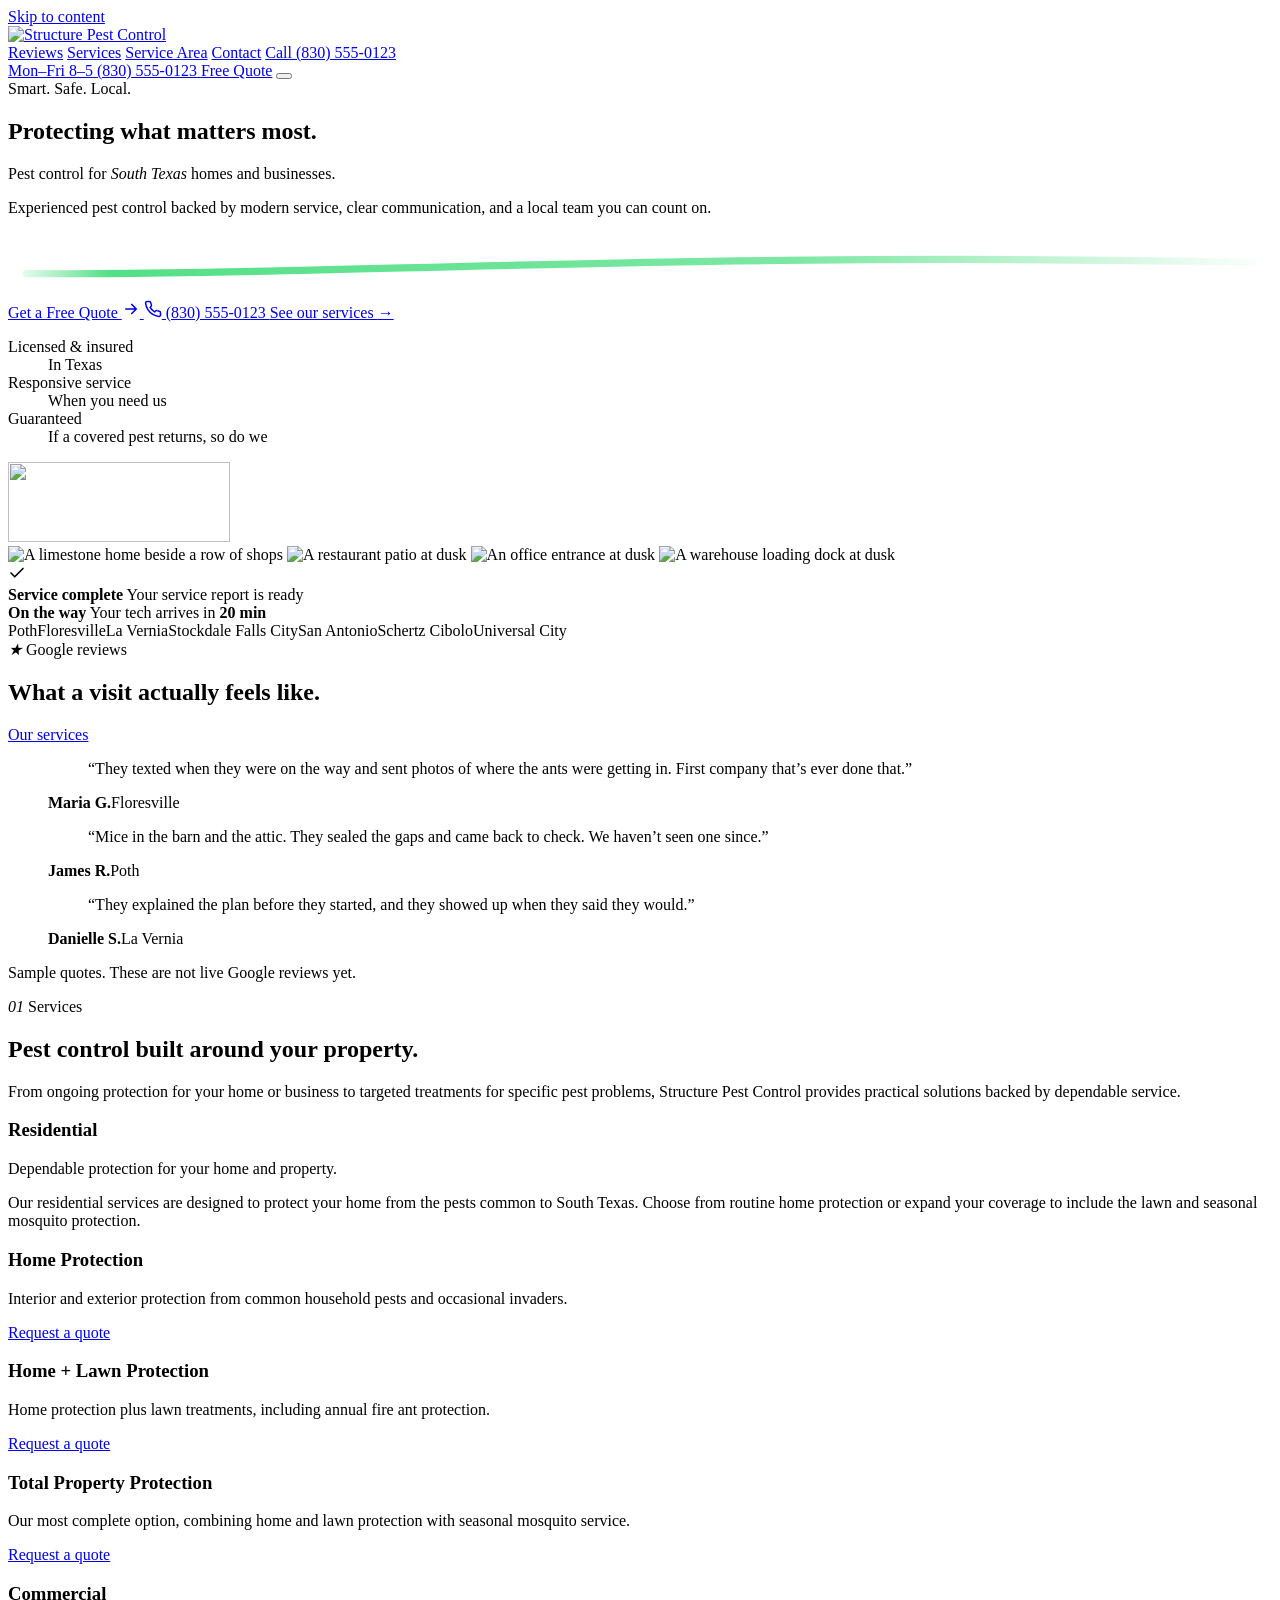
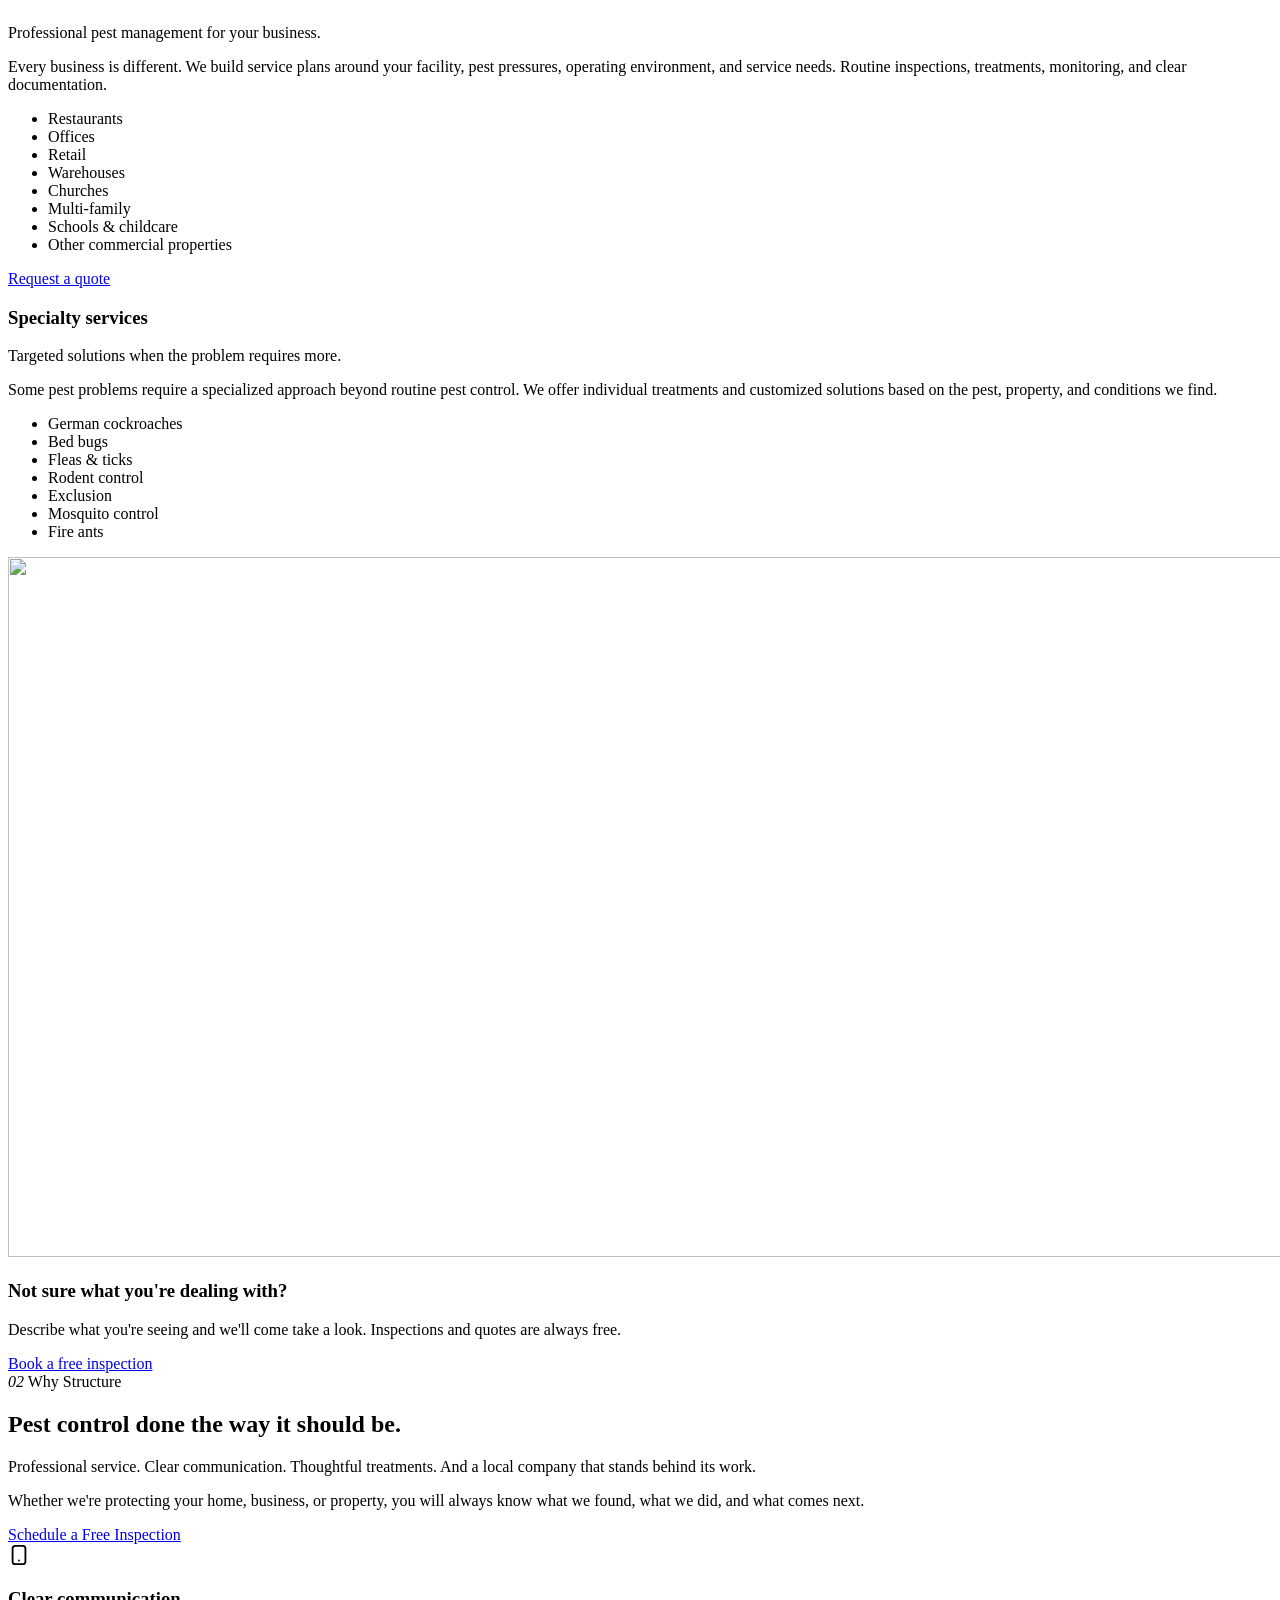
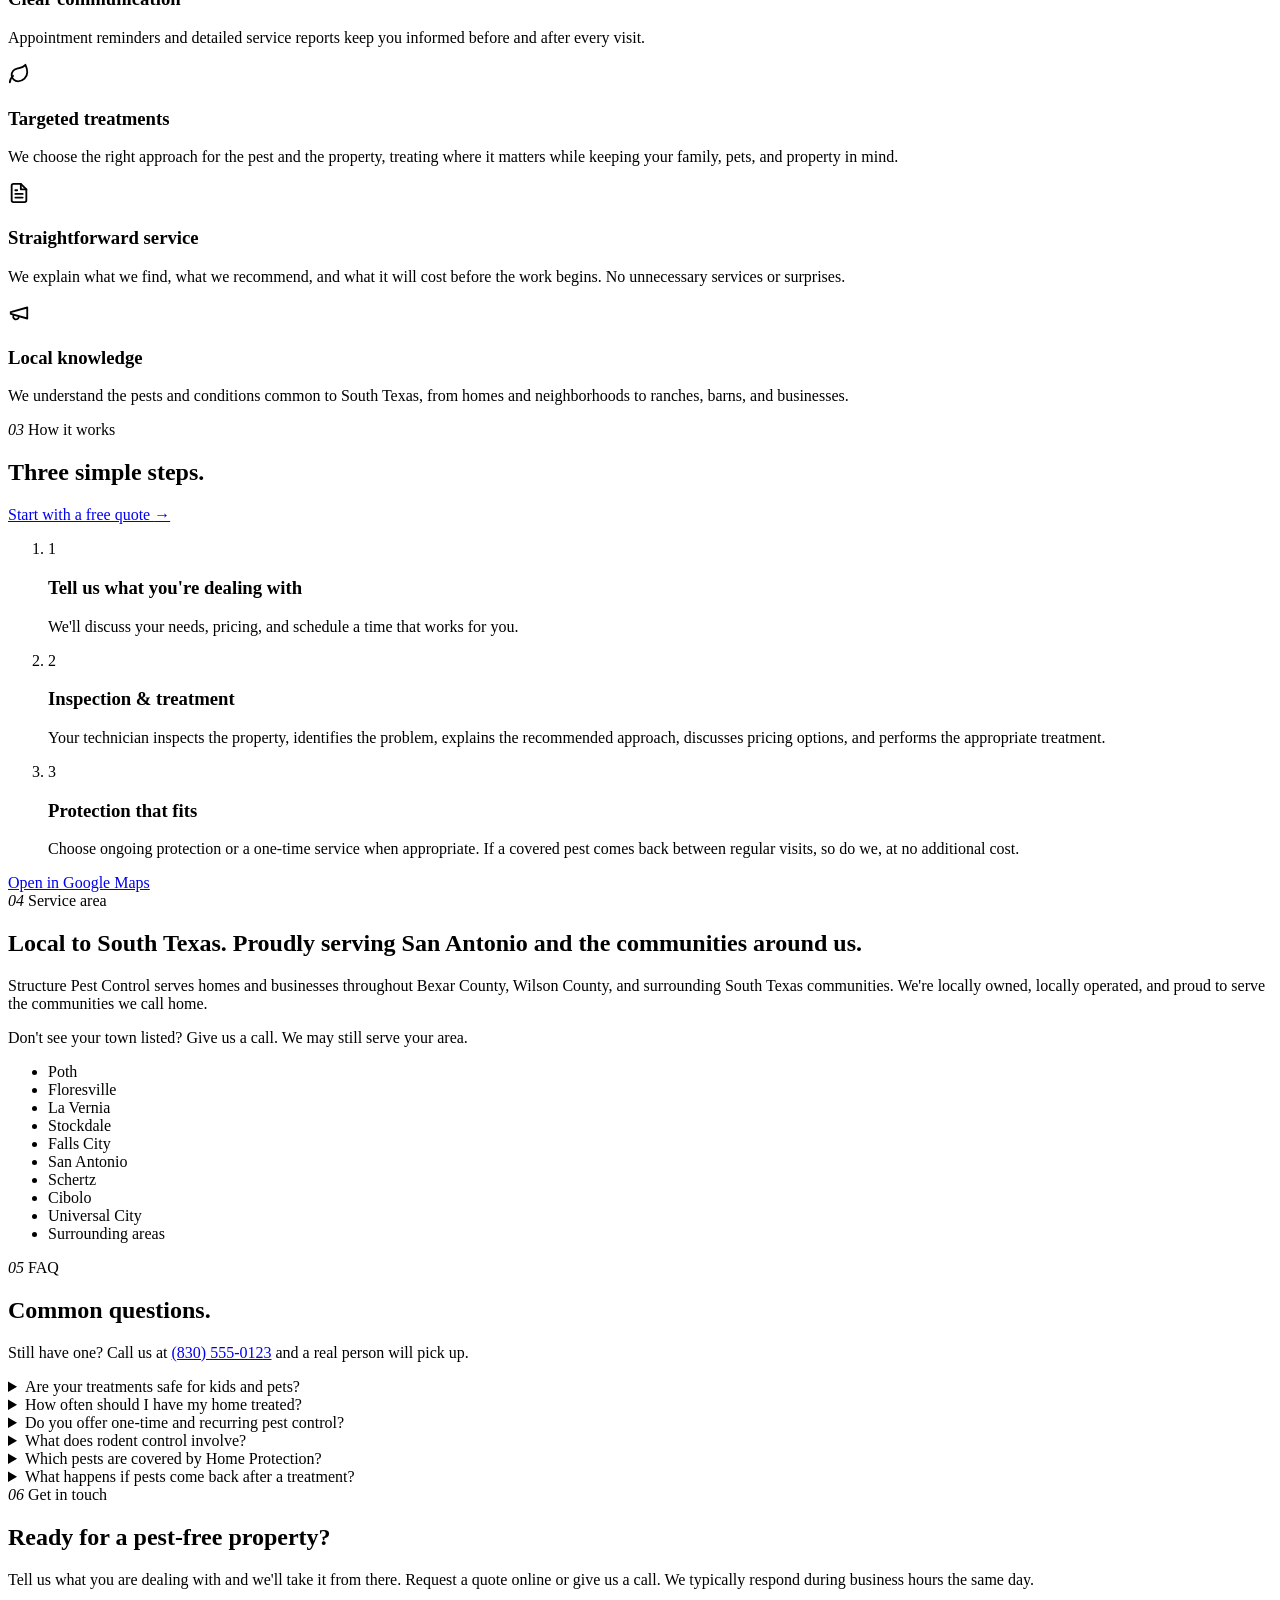
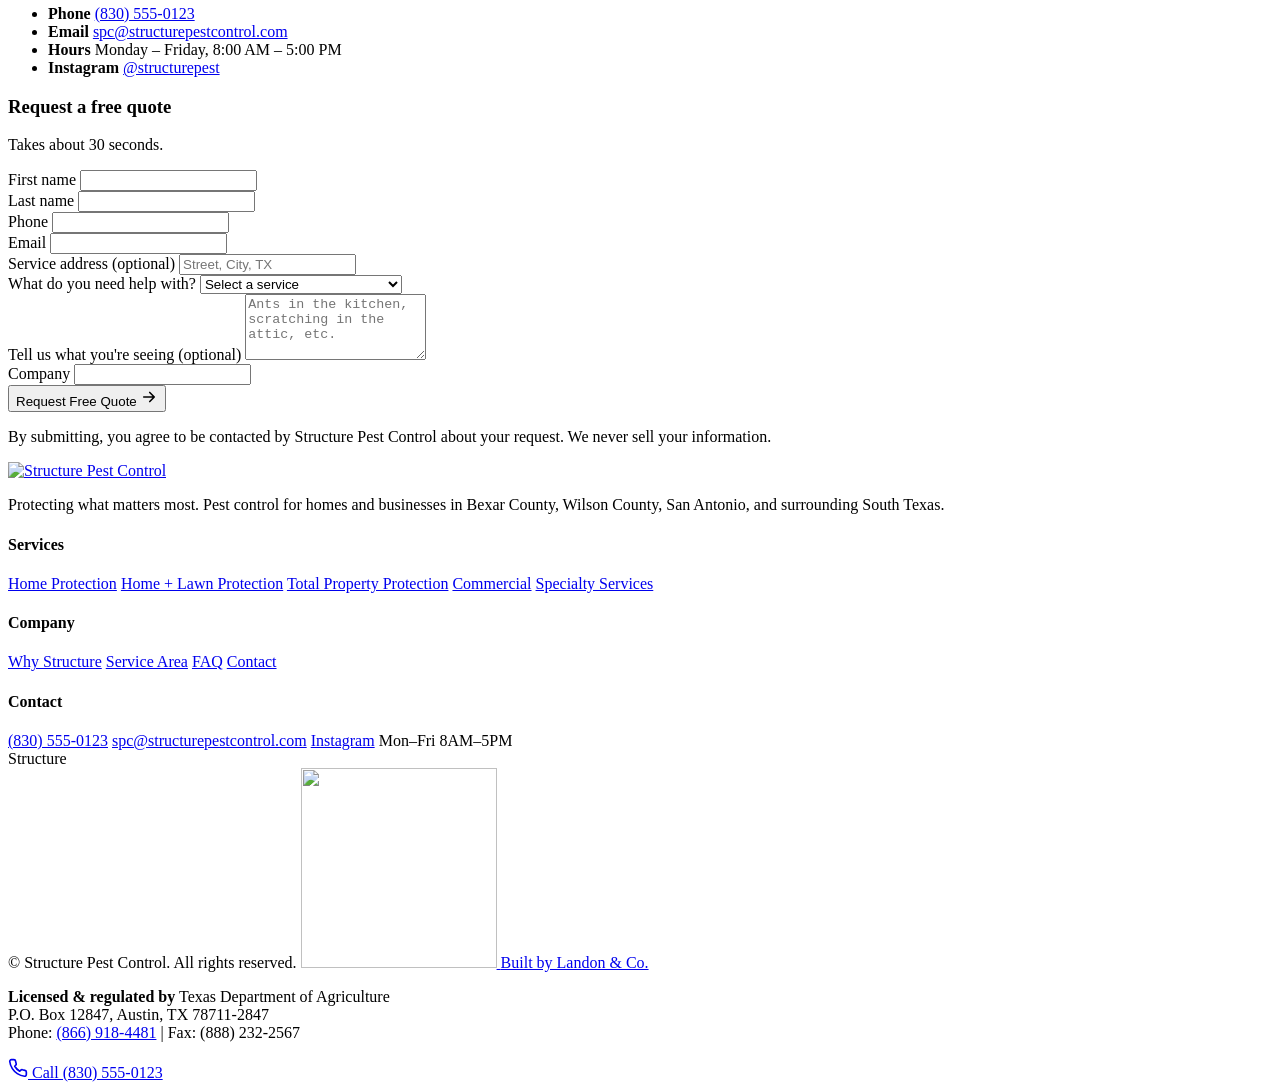
==== commit 291d62e5: "Publish the owner's service copy and rotate the hero through home and commercial photos. Co-authored" ====
--- a/public/index.html
+++ b/public/index.html
@@ -3,14 +3,14 @@
 <head>
   <meta charset="UTF-8" />
   <meta name="viewport" content="width=device-width, initial-scale=1.0" />
-  <title>Structure Pest Control | Pest &amp; Rodent Control in Wilson County &amp; San Antonio, TX</title>
-  <meta name="description" content="Protecting what matters most. Smart, safe, local pest control for Wilson County, San Antonio and surrounding South Texas. Call (830) 555-0123 for a free quote." />
+  <title>Structure Pest Control | Pest Control for South Texas Homes &amp; Businesses</title>
+  <meta name="description" content="Protecting what matters most. Experienced pest control for South Texas homes and businesses. Licensed and insured in Texas. Call (830) 555-0123 for a free quote." />
   <link rel="canonical" href="https://structurepesttx.com/" />
   <meta name="theme-color" content="#06192e" />
 
   <meta property="og:type" content="website" />
   <meta property="og:title" content="Structure Pest Control | Modern Pest Control for South Texas" />
-  <meta property="og:description" content="Home, lawn, and property pest protection, plus specialty treatments, for Wilson County, San Antonio and surrounding areas. Free quotes. Call (830) 555-0123." />
+  <meta property="og:description" content="Pest control for South Texas homes and businesses. Residential plans, commercial service, and specialty treatments. Free quotes. Call (830) 555-0123." />
   <meta property="og:url" content="https://structurepesttx.com/" />
   <meta property="og:image" content="https://structurepesttx.com/assets/og-image.jpg" />
   <meta name="twitter:card" content="summary_large_image" />
@@ -18,10 +18,10 @@
   <link rel="icon" href="/assets/mark.png" type="image/png" />
 
   <link rel="preload" as="font" href="/assets/fonts/sora-latin.woff2" type="font/woff2" crossorigin />
-  <link rel="preload" as="image" href="/assets/hero-dusk.webp" type="image/webp" fetchpriority="high"
-        imagesrcset="/assets/hero-dusk-800.webp 800w, /assets/hero-dusk.webp 1200w"
-        imagesizes="(max-width: 900px) 100vw, 860px" />
-  <link rel="stylesheet" href="/styles.css?v=3" />
+  <link rel="preload" as="image" href="/assets/hero-home.webp" type="image/webp" fetchpriority="high"
+        imagesrcset="/assets/hero-home-1000.webp 1000w, /assets/hero-home.webp 1600w"
+        imagesizes="(max-width: 900px) 100vw, 640px" />
+  <link rel="stylesheet" href="/styles.css?v=8" />
 
   <script type="application/ld+json">
   {
@@ -33,7 +33,7 @@
     "email": "spc@structurepestcontrol.com",
     "sameAs": ["https://www.instagram.com/structurepest/"],
     "image": "https://structurepesttx.com/assets/og-image.jpg",
-    "description": "Home, lawn, and property pest protection, plus specialty treatments, for Wilson County, San Antonio and surrounding South Texas.",
+    "description": "Pest control for South Texas homes and businesses, including residential plans, commercial service, and specialty treatments.",
     "address": {
       "@type": "PostalAddress",
       "postOfficeBoxNumber": "PO Box 1138",
@@ -43,12 +43,17 @@
       "addressCountry": "US"
     },
     "areaServed": [
+      { "@type": "AdministrativeArea", "name": "Bexar County, TX" },
       { "@type": "AdministrativeArea", "name": "Wilson County, TX" },
       { "@type": "City", "name": "San Antonio, TX" },
+      { "@type": "City", "name": "Schertz, TX" },
+      { "@type": "City", "name": "Cibolo, TX" },
+      { "@type": "City", "name": "Universal City, TX" },
       { "@type": "City", "name": "Poth, TX" },
       { "@type": "City", "name": "Floresville, TX" },
       { "@type": "City", "name": "La Vernia, TX" },
-      { "@type": "City", "name": "Stockdale, TX" }
+      { "@type": "City", "name": "Stockdale, TX" },
+      { "@type": "City", "name": "Falls City, TX" }
     ],
     "openingHoursSpecification": {
       "@type": "OpeningHoursSpecification",
@@ -63,8 +68,8 @@
         { "@type": "Offer", "itemOffered": { "@type": "Service", "name": "Home Protection" } },
         { "@type": "Offer", "itemOffered": { "@type": "Service", "name": "Home + Lawn Protection" } },
         { "@type": "Offer", "itemOffered": { "@type": "Service", "name": "Total Property Protection" } },
-        { "@type": "Offer", "itemOffered": { "@type": "Service", "name": "Specialty Pest Services" } },
-        { "@type": "Offer", "itemOffered": { "@type": "Service", "name": "Exclusion" } }
+        { "@type": "Offer", "itemOffered": { "@type": "Service", "name": "Commercial Pest Control" } },
+        { "@type": "Offer", "itemOffered": { "@type": "Service", "name": "Specialty Pest Services" } }
       ]
     }
   }
@@ -115,10 +120,10 @@
             Smart. Safe. Local.
           </div>
           <h1>Protecting what matters most.</h1>
-          <p class="hero__tagline">Pest control for <em>South Texas</em> homes and properties.</p>
+          <p class="hero__tagline">Pest control for <em>South Texas</em> homes and businesses.</p>
           <p class="lead">
-            Smarter treatments, clear communication and a team that shows up when they say
-            they will. Serving homes and properties from Poth to San Antonio.
+            Experienced pest control backed by modern service, clear communication, and
+            a local team you can count on.
           </p>
           <svg class="hero__rule" viewBox="0 0 280 14" fill="none" aria-hidden="true">
             <defs>
@@ -143,20 +148,24 @@
             <a class="hero__plans" href="#services">See our services <span aria-hidden="true">→</span></a>
           </div>
           <dl class="hero__stats">
-            <div><dt>Licensed</dt><dd>&amp; insured in Texas</dd></div>
-            <div><dt>Same-day</dt><dd>response on quotes</dd></div>
-            <div><dt>Guaranteed</dt><dd>if pests return, we do</dd></div>
+            <div><dt>Licensed &amp; insured</dt><dd>In Texas</dd></div>
+            <div><dt>Responsive service</dt><dd>When you need us</dd></div>
+            <div><dt>Guaranteed</dt><dd>If a covered pest returns, so do we</dd></div>
           </dl>
         </div>
 
         <div class="hero__visual">
           <img class="hero__mark" src="/assets/mark-stamp.webp" width="222" height="80" alt="" />
-          <div class="media media--hero photo">
-            <img src="/assets/hero-dusk.webp"
-                 srcset="/assets/hero-dusk-800.webp 800w, /assets/hero-dusk.webp 1200w"
-                 sizes="(max-width: 900px) 100vw, 860px"
-                 width="1200" height="1600" fetchpriority="high" decoding="async"
-                 alt="Pest control technician spraying around a limestone home at dusk" />
+          <div class="media media--hero photo hero-rotator">
+            <img class="is-on" data-frame="home"
+                 src="/assets/hero-home.webp"
+                 srcset="/assets/hero-home-1000.webp 1000w, /assets/hero-home.webp 1600w"
+                 sizes="(max-width: 900px) 100vw, 640px"
+                 width="1600" height="667" fetchpriority="high" decoding="async"
+                 alt="A limestone home beside a row of shops" />
+            <img data-frame="place" src="/assets/hero-restaurant.webp" width="898" height="2298" alt="A restaurant patio at dusk" decoding="async" />
+            <img data-frame="place" src="/assets/hero-office.webp" width="926" height="2298" alt="An office entrance at dusk" decoding="async" />
+            <img data-frame="place" src="/assets/hero-warehouse.webp" width="906" height="2298" alt="A warehouse loading dock at dusk" decoding="async" />
           </div>
 
           <div class="glass glass--report" id="storyReport" data-step="report">
@@ -166,10 +175,9 @@
               </span>
               <div>
                 <strong>Service complete</strong>
-                <span>Report &amp; photos sent to your phone</span>
+                <span>Your service report is ready</span>
               </div>
             </div>
-            <div class="glass__photos" aria-hidden="true"><i></i><i></i><i></i></div>
           </div>
 
           <div class="glass glass--eta" id="storyEta" data-step="eta">
@@ -184,8 +192,8 @@
     <div class="marquee" aria-label="Communities we serve">
       <div class="marquee__track" id="marqueeTrack">
         <span>Poth</span><span>Floresville</span><span>La Vernia</span><span>Stockdale</span>
-        <span>Sutherland Springs</span><span>Falls City</span><span>Karnes City</span>
-        <span>Pleasanton</span><span>Seguin</span><span>San Antonio</span><span>Wilson County</span>
+        <span>Falls City</span><span>San Antonio</span><span>Schertz</span>
+        <span>Cibolo</span><span>Universal City</span>
       </div>
     </div>
 
@@ -224,84 +232,73 @@
       <div class="container">
         <div class="section__head reveal">
           <span class="label"><i>01</i> Services</span>
-          <h2>Protection for the home, the lawn, and the whole property.</h2>
+          <h2>Pest control built around your property.</h2>
           <p class="section__intro">
-            Recurring plans are monthly or quarterly. Specialty treatments and exclusion are
-            scheduled when you need them. We'll recommend the right one after a free inspection.
+            From ongoing protection for your home or business to targeted treatments for
+            specific pest problems, Structure Pest Control provides practical solutions backed by
+            dependable service.
           </p>
         </div>
 
-        <div class="plans">
-          <article class="plan reveal">
-            <h3>Home Protection</h3>
-            <p class="plan__cadence">Interior and exterior pest protection</p>
-            <ul>
-              <li>Common household ants, spiders, and scorpions</li>
-              <li>Cockroaches other than German cockroaches</li>
-              <li>Crickets, silverfish, earwigs, and similar invaders</li>
-              <li>Covered pests treated again between visits</li>
-            </ul>
-            <a class="btn btn--outline btn--block" href="#contact">Request a quote</a>
-          </article>
-
-          <article class="plan reveal">
-            <h3>Home + Lawn Protection</h3>
-            <p class="plan__cadence">Home Protection, plus the yard</p>
-            <ul>
-              <li>Everything in Home Protection</li>
-              <li>Annual fire ant protection</li>
-              <li>Monthly or quarterly visits</li>
-              <li>Covered pests treated again between visits</li>
-            </ul>
-            <a class="btn btn--outline btn--block" href="#contact">Request a quote</a>
-          </article>
-
-          <article class="plan reveal">
-            <h3>Total Property Protection</h3>
-            <p class="plan__cadence">Home, lawn, and seasonal mosquitoes</p>
-            <ul>
-              <li>Everything in Home + Lawn Protection</li>
-              <li>Seasonal mosquito protection</li>
-              <li>Monthly or quarterly visits</li>
-              <li>Covered pests treated again between visits</li>
-            </ul>
-            <a class="btn btn--outline btn--block" href="#contact">Request a quote</a>
-          </article>
-        </div>
-        <p class="plans__note reveal">
-          German cockroaches, bed bugs, fleas, ticks, rodents, and mosquitoes are specialty
-          services unless the plan you choose includes them.
-        </p>
+        <div class="service-block">
+          <div class="service-block__head reveal">
+            <h3>Residential</h3>
+            <p class="service-block__lead">Dependable protection for your home and property.</p>
+            <p>Our residential services are designed to protect your home from the pests common to South Texas. Choose from routine home protection or expand your coverage to include the lawn and seasonal mosquito protection.</p>
+          </div>
+          <div class="plans">
+            <article class="plan reveal">
+              <h3>Home Protection</h3>
+              <p>Interior and exterior protection from common household pests and occasional invaders.</p>
+              <a class="btn btn--outline btn--block" href="#contact">Request a quote</a>
+            </article>
+            <article class="plan reveal">
+              <h3>Home + Lawn Protection</h3>
+              <p>Home protection plus lawn treatments, including annual fire ant protection.</p>
+              <a class="btn btn--outline btn--block" href="#contact">Request a quote</a>
+            </article>
+            <article class="plan reveal">
+              <h3>Total Property Protection</h3>
+              <p>Our most complete option, combining home and lawn protection with seasonal mosquito service.</p>
+              <a class="btn btn--outline btn--block" href="#contact">Request a quote</a>
+            </article>
+          </div>
+        </div>
+
+        <div class="service-block reveal">
+          <div class="service-block__head">
+            <h3>Commercial</h3>
+            <p class="service-block__lead">Professional pest management for your business.</p>
+            <p>Every business is different. We build service plans around your facility, pest pressures, operating environment, and service needs. Routine inspections, treatments, monitoring, and clear documentation.</p>
+          </div>
+          <ul class="specialty">
+            <li>Restaurants</li>
+            <li>Offices</li>
+            <li>Retail</li>
+            <li>Warehouses</li>
+            <li>Churches</li>
+            <li>Multi-family</li>
+            <li>Schools &amp; childcare</li>
+            <li>Other commercial properties</li>
+          </ul>
+          <a class="btn btn--outline service-block__action" href="#contact">Request a quote</a>
+        </div>
 
         <div class="service-block reveal">
           <div class="service-block__head">
             <h3>Specialty services</h3>
-            <p>One-time treatments for a specific problem. These are separate from a recurring plan.</p>
+            <p class="service-block__lead">Targeted solutions when the problem requires more.</p>
+            <p>Some pest problems require a specialized approach beyond routine pest control. We offer individual treatments and customized solutions based on the pest, property, and conditions we find.</p>
           </div>
           <ul class="specialty">
-            <li>One-Time General Pest</li>
-            <li>Interior Ant Treatment</li>
-            <li>Roach Clean-Out</li>
-            <li>Bed Bug Treatment</li>
-            <li>Interior Flea &amp; Tick</li>
-            <li>Exterior Flea &amp; Tick</li>
-            <li>Rodent Control</li>
-            <li>Mosquito Control</li>
+            <li>German cockroaches</li>
+            <li>Bed bugs</li>
+            <li>Fleas &amp; ticks</li>
+            <li>Rodent control</li>
+            <li>Exclusion</li>
+            <li>Mosquito control</li>
+            <li>Fire ants</li>
           </ul>
-        </div>
-
-        <div class="exclusion reveal">
-          <div>
-            <h3>Exclusion</h3>
-            <p>We close the openings pests use to get inside. Workmanship on the areas we treat is warranted for 12 months.</p>
-          </div>
-          <ul class="tags">
-            <li>Entry doors</li>
-            <li>Garage doors</li>
-            <li>Wall penetrations</li>
-            <li>Plumbing voids</li>
-          </ul>
-          <a class="btn btn--outline" href="#contact">Request a quote</a>
         </div>
 
         <div class="bento service-cta">
@@ -321,10 +318,14 @@
       <div class="container why">
         <div class="why__head reveal">
           <span class="label label--light"><i>02</i> Why Structure</span>
-          <h2>Most pest companies run on clipboards. We don't.</h2>
+          <h2>Pest control done the way it should be.</h2>
           <p class="section__intro">
-            We built Structure around better tools, better products and better communication,
-            so you always know what's happening on your property, and why.
+            Professional service. Clear communication. Thoughtful treatments. And a local
+            company that stands behind its work.
+          </p>
+          <p class="section__intro">
+            Whether we're protecting your home, business, or property, you will always
+            know what we found, what we did, and what comes next.
           </p>
           <a class="btn btn--accent" href="#contact">Schedule a Free Inspection</a>
         </div>
@@ -334,29 +335,29 @@
             <span class="feature__icon" aria-hidden="true">
               <svg viewBox="0 0 24 24" width="22" height="22" fill="none" stroke="currentColor" stroke-width="2" stroke-linecap="round" stroke-linejoin="round"><rect x="5" y="2" width="14" height="20" rx="3"/><path d="M12 18h.01"/></svg>
             </span>
-            <h3>Digital from booking to report</h3>
-            <p>Book online, get a text when we're on the way, and receive a service report with photos after every visit.</p>
+            <h3>Clear communication</h3>
+            <p>Appointment reminders and detailed service reports keep you informed before and after every visit.</p>
           </div>
           <div class="feature reveal">
             <span class="feature__icon" aria-hidden="true">
               <svg viewBox="0 0 24 24" width="22" height="22" fill="none" stroke="currentColor" stroke-width="2" stroke-linecap="round" stroke-linejoin="round"><path d="M11 20A7 7 0 0 1 9.8 6.1C15.5 5 17 4.5 19 2c1 2 2 4.2 2 8 0 5.5-4.8 10-10 10Z"/><path d="M2 21c0-3 1.9-5.5 3.5-7"/></svg>
             </span>
-            <h3>Targeted, lower-impact treatments</h3>
-            <p>The right product for the specific pest, applied where it matters. Family, pets and livestock in mind.</p>
+            <h3>Targeted treatments</h3>
+            <p>We choose the right approach for the pest and the property, treating where it matters while keeping your family, pets, and property in mind.</p>
           </div>
           <div class="feature reveal">
             <span class="feature__icon" aria-hidden="true">
               <svg viewBox="0 0 24 24" width="22" height="22" fill="none" stroke="currentColor" stroke-width="2" stroke-linecap="round" stroke-linejoin="round"><path d="M14 2H6a2 2 0 0 0-2 2v16a2 2 0 0 0 2 2h12a2 2 0 0 0 2-2V8z"/><path d="M14 2v6h6M16 13H8M16 17H8M10 9H8"/></svg>
             </span>
-            <h3>A clear plan</h3>
-            <p>We explain the work before we start. No pressure to sign up for something you don't need.</p>
+            <h3>Straightforward service</h3>
+            <p>We explain what we find, what we recommend, and what it will cost before the work begins. No unnecessary services or surprises.</p>
           </div>
           <div class="feature reveal">
             <span class="feature__icon" aria-hidden="true">
               <svg viewBox="0 0 24 24" width="22" height="22" fill="none" stroke="currentColor" stroke-width="2" stroke-linecap="round" stroke-linejoin="round"><path d="M3 11l18-5v12L3 13v-2Z"/><path d="M11.6 16.8a3 3 0 1 1-5.8-1.6"/></svg>
             </span>
-            <h3>Rural know-how</h3>
-            <p>We know the pests that come with acreage, barns and well houses, because we live here too.</p>
+            <h3>Local knowledge</h3>
+            <p>We understand the pests and conditions common to South Texas, from homes and neighborhoods to ranches, barns, and businesses.</p>
           </div>
         </div>
       </div>
@@ -367,7 +368,7 @@
         <div class="section__head section__head--row reveal">
           <div>
             <span class="label"><i>03</i> How it works</span>
-            <h2>Three steps to a pest-free property.</h2>
+            <h2>Three simple steps.</h2>
           </div>
           <a class="arrow-link" href="#contact">Start with a free quote <span aria-hidden="true">→</span></a>
         </div>
@@ -375,18 +376,18 @@
         <ol class="steps">
           <li class="step reveal">
             <span class="step__num">1</span>
-            <h3>Call or request a quote</h3>
-            <p>Tell us what you're seeing. We'll give you a clear quote and schedule a time that works for you.</p>
+            <h3>Tell us what you're dealing with</h3>
+            <p>We'll discuss your needs, pricing, and schedule a time that works for you.</p>
           </li>
           <li class="step reveal">
             <span class="step__num">2</span>
             <h3>Inspection &amp; treatment</h3>
-            <p>Your technician inspects the property, explains what's going on, and treats the problem at the source.</p>
+            <p>Your technician inspects the property, identifies the problem, explains the recommended approach, discusses pricing options, and performs the appropriate treatment.</p>
           </li>
           <li class="step reveal">
             <span class="step__num">3</span>
-            <h3>Ongoing protection</h3>
-            <p>Stay on a recurring plan or call for a one-time treatment. If a covered pest comes back between visits, so do we.</p>
+            <h3>Protection that fits</h3>
+            <p>Choose ongoing protection or a one-time service when appropriate. If a covered pest comes back between regular visits, so do we, at no additional cost.</p>
           </li>
         </ol>
       </div>
@@ -396,30 +397,32 @@
       <div class="container areas">
         <div class="areas__media">
           <div class="service-map-wrap reveal">
-            <div class="service-map" id="serviceMap" role="region" aria-label="Map of the service area, about 40 miles around Poth, Texas"></div>
+            <div class="service-map" id="serviceMap" role="region" aria-label="Map of the South Texas service area"></div>
             <a class="service-map__google" href="https://www.google.com/maps/@29.22,-98.22,9z" target="_blank" rel="noopener noreferrer">Open in Google Maps</a>
           </div>
         </div>
         <div class="areas__content reveal">
           <span class="label"><i>04</i> Service area</span>
-          <h2>Based in Poth. Serving Wilson County, San Antonio and the country in between.</h2>
+          <h2>Local to South Texas. Proudly serving San Antonio and the communities around us.</h2>
           <p class="section__intro">
-            We serve homes and properties across South Texas. Don't see your town?
-            Give us a call. We likely still cover you.
+            Structure Pest Control serves homes and businesses throughout Bexar County,
+            Wilson County, and surrounding South Texas communities. We're locally owned,
+            locally operated, and proud to serve the communities we call home.
+          </p>
+          <p class="section__intro">
+            Don't see your town listed? Give us a call. We may still serve your area.
           </p>
           <ul class="towns">
             <li>Poth</li>
             <li>Floresville</li>
             <li>La Vernia</li>
             <li>Stockdale</li>
-            <li>Sutherland Springs</li>
             <li>Falls City</li>
-            <li>Karnes City</li>
-            <li>Pleasanton</li>
-            <li>Seguin</li>
             <li>San Antonio</li>
-            <li>Wilson County</li>
-            <li>Surrounding rural areas</li>
+            <li>Schertz</li>
+            <li>Cibolo</li>
+            <li>Universal City</li>
+            <li>Surrounding areas</li>
           </ul>
         </div>
       </div>
@@ -435,27 +438,27 @@
         <div class="faq reveal">
           <details class="faq__item">
             <summary>Are your treatments safe for kids and pets?</summary>
-            <p>Yes. We select products and application methods with families, pets and livestock in mind, and we'll tell you exactly what we're using and any precautions to take before we begin.</p>
+            <p>We select products and treatment methods with your family, pets, and property in mind. Your technician will explain any precautions you need to take before treatment begins.</p>
           </details>
           <details class="faq__item">
             <summary>How often should I have my home treated?</summary>
-            <p>Recurring plans are monthly or quarterly. Home Protection covers the interior and exterior. Home + Lawn Protection adds annual fire ant protection, and Total Property Protection adds seasonal mosquito protection. We'll recommend a plan after a free inspection.</p>
+            <p>Every property is different. We offer different service intervals based on your property, pest activity, and the level of protection you need. We'll recommend the right approach after evaluating your property.</p>
           </details>
           <details class="faq__item">
-            <summary>Do you offer one-time treatments or do I need a contract?</summary>
-            <p>Both. Specialty treatments are available for a specific problem. Recurring plans start with a 12-month term and renew each year. You can cancel with 30 days' notice, and there is no cancellation fee.</p>
+            <summary>Do you offer one-time and recurring pest control?</summary>
+            <p>Yes. For most homes, we recommend ongoing pest control to provide consistent protection throughout the year. Our residential recurring service does not require a long-term contract. We also offer one-time treatments when that is a better fit for the pest problem or your needs.</p>
           </details>
           <details class="faq__item">
             <summary>What does rodent control involve?</summary>
-            <p>Rodent control is a specialty service. We inspect how rodents are getting in, remove the current population, and can seal the openings you authorize. Exclusion covers entry doors, garage doors, wall penetrations, and plumbing voids.</p>
+            <p>Rodent problems can require more than simply removing the rodents you see. We inspect for activity and potential entry points, address the current problem, and can recommend exclusion work to help prevent future issues.</p>
           </details>
           <details class="faq__item">
             <summary>Which pests are covered by Home Protection?</summary>
-            <p>Common household ants, cockroaches other than German cockroaches, spiders, scorpions, crickets, silverfish, earwigs, and similar occasional invaders. German cockroaches, bed bugs, fleas, ticks, rodents, and mosquitoes are specialty services unless your plan includes them.</p>
+            <p>Home Protection covers many of the common pests found around South Texas homes, including ants, cockroaches, spiders, scorpions, crickets, silverfish, earwigs, and other occasional invaders. Certain pests, including German cockroaches, bed bugs, fleas, ticks, rodents, and mosquitoes, require specialized treatment or separate coverage.</p>
           </details>
           <details class="faq__item">
             <summary>What happens if pests come back after a treatment?</summary>
-            <p>On an active recurring plan, if a covered pest comes back, so do we. Tell us and we'll inspect and treat it between regular visits while your account is current. One-time and specialty services are handled separately.</p>
+            <p>If a covered pest comes back between your regularly scheduled services, so do we, at no additional cost. Just give us a call and we'll take care of it. One-time and specialty services may have different warranty terms.</p>
           </details>
         </div>
       </div>
@@ -465,9 +468,10 @@
       <div class="container contact">
         <div class="contact__info reveal">
           <span class="label label--light"><i>06</i> Get in touch</span>
-          <h2>Let's get the pests out of your way.</h2>
+          <h2>Ready for a pest-free property?</h2>
           <p class="section__intro">
-            Fill out the form or give us a call. We respond during business hours, usually the same day.
+            Tell us what you are dealing with and we'll take it from there. Request a quote
+            online or give us a call. We typically respond during business hours the same day.
           </p>
 
           <ul class="contact__list">
@@ -484,10 +488,6 @@
               <span>Monday – Friday, 8:00 AM – 5:00 PM</span>
             </li>
             <li>
-              <strong>Mail</strong>
-              <span>PO Box 1138, Poth, TX 78147</span>
-            </li>
-            <li>
               <strong>Instagram</strong>
               <a href="https://www.instagram.com/structurepest/" target="_blank" rel="noopener noreferrer">@structurepest</a>
             </li>
@@ -530,14 +530,14 @@
               <option>Home Protection</option>
               <option>Home + Lawn Protection</option>
               <option>Total Property Protection</option>
-              <option>One-Time General Pest</option>
-              <option>Interior Ant Treatment</option>
-              <option>Roach Clean-Out</option>
+              <option>Commercial Pest Control</option>
+              <option>German Cockroach Treatment</option>
               <option>Bed Bug Treatment</option>
               <option>Flea &amp; Tick Treatment</option>
               <option>Rodent Control</option>
+              <option>Exclusion</option>
               <option>Mosquito Control</option>
-              <option>Exclusion</option>
+              <option>Fire Ant Treatment</option>
               <option>Not sure – need an inspection</option>
             </select>
           </div>
@@ -567,15 +567,15 @@
         <a class="brand brand--footer" href="#top" aria-label="Structure Pest Control home">
           <img src="/assets/logo.webp" width="444" height="80" alt="Structure Pest Control" />
         </a>
-        <p>Protecting what matters most. Pest control for homes and properties in Wilson County, San Antonio and surrounding South Texas.</p>
+        <p>Protecting what matters most. Pest control for homes and businesses in Bexar County, Wilson County, San Antonio, and surrounding South Texas.</p>
       </div>
       <div class="footer__col">
         <h4>Services</h4>
         <a href="#services">Home Protection</a>
         <a href="#services">Home + Lawn Protection</a>
         <a href="#services">Total Property Protection</a>
+        <a href="#services">Commercial</a>
         <a href="#services">Specialty Services</a>
-        <a href="#services">Exclusion</a>
       </div>
       <div class="footer__col">
         <h4>Company</h4>
@@ -589,7 +589,6 @@
         <a href="tel:+18305550123">(830) 555-0123</a>
         <a href="mailto:spc@structurepestcontrol.com">spc@structurepestcontrol.com</a>
         <a href="https://www.instagram.com/structurepest/" target="_blank" rel="noopener noreferrer">Instagram</a>
-        <span>PO Box 1138, Poth, TX 78147</span>
         <span>Mon–Fri 8AM–5PM</span>
       </div>
     </div>
@@ -614,6 +613,6 @@
     Call (830) 555-0123
   </a>
 
-  <script src="/script.js?v=3" defer></script>
+  <script src="/script.js?v=5" defer></script>
 </body>
 </html>
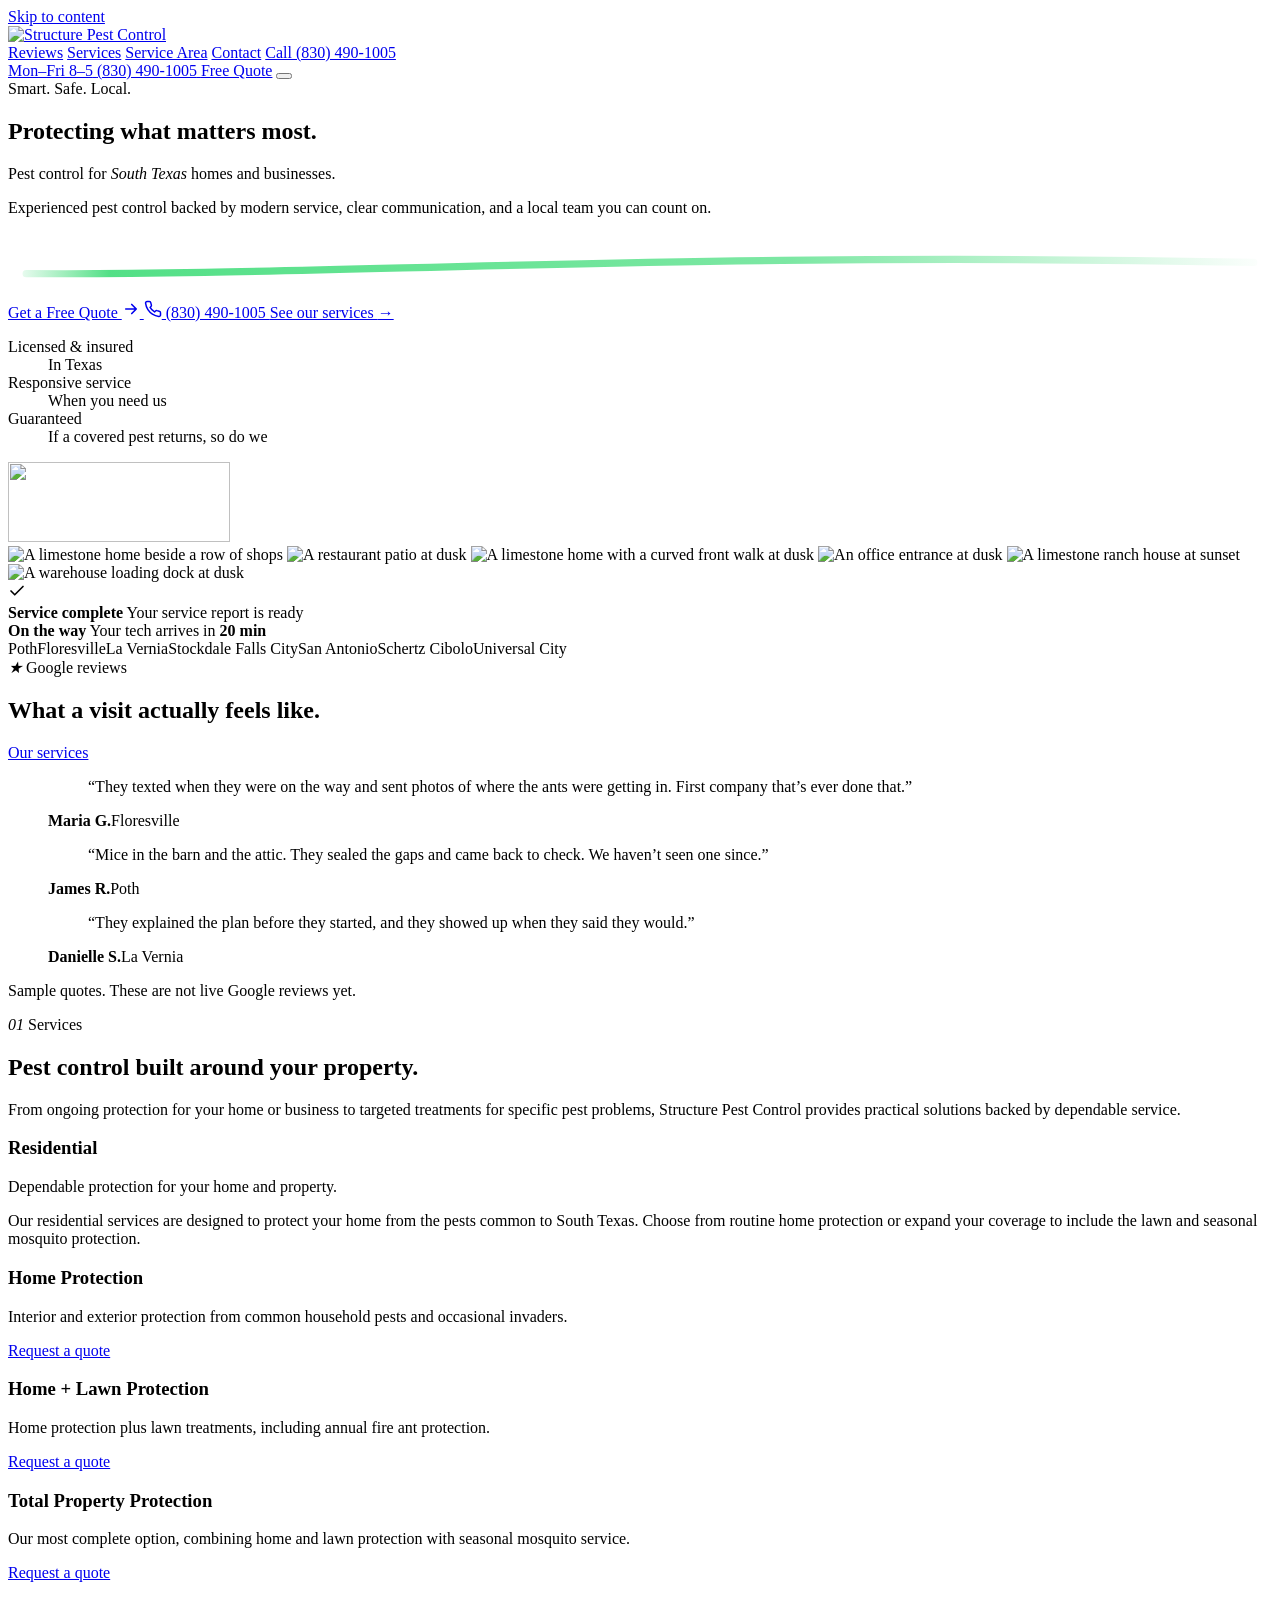
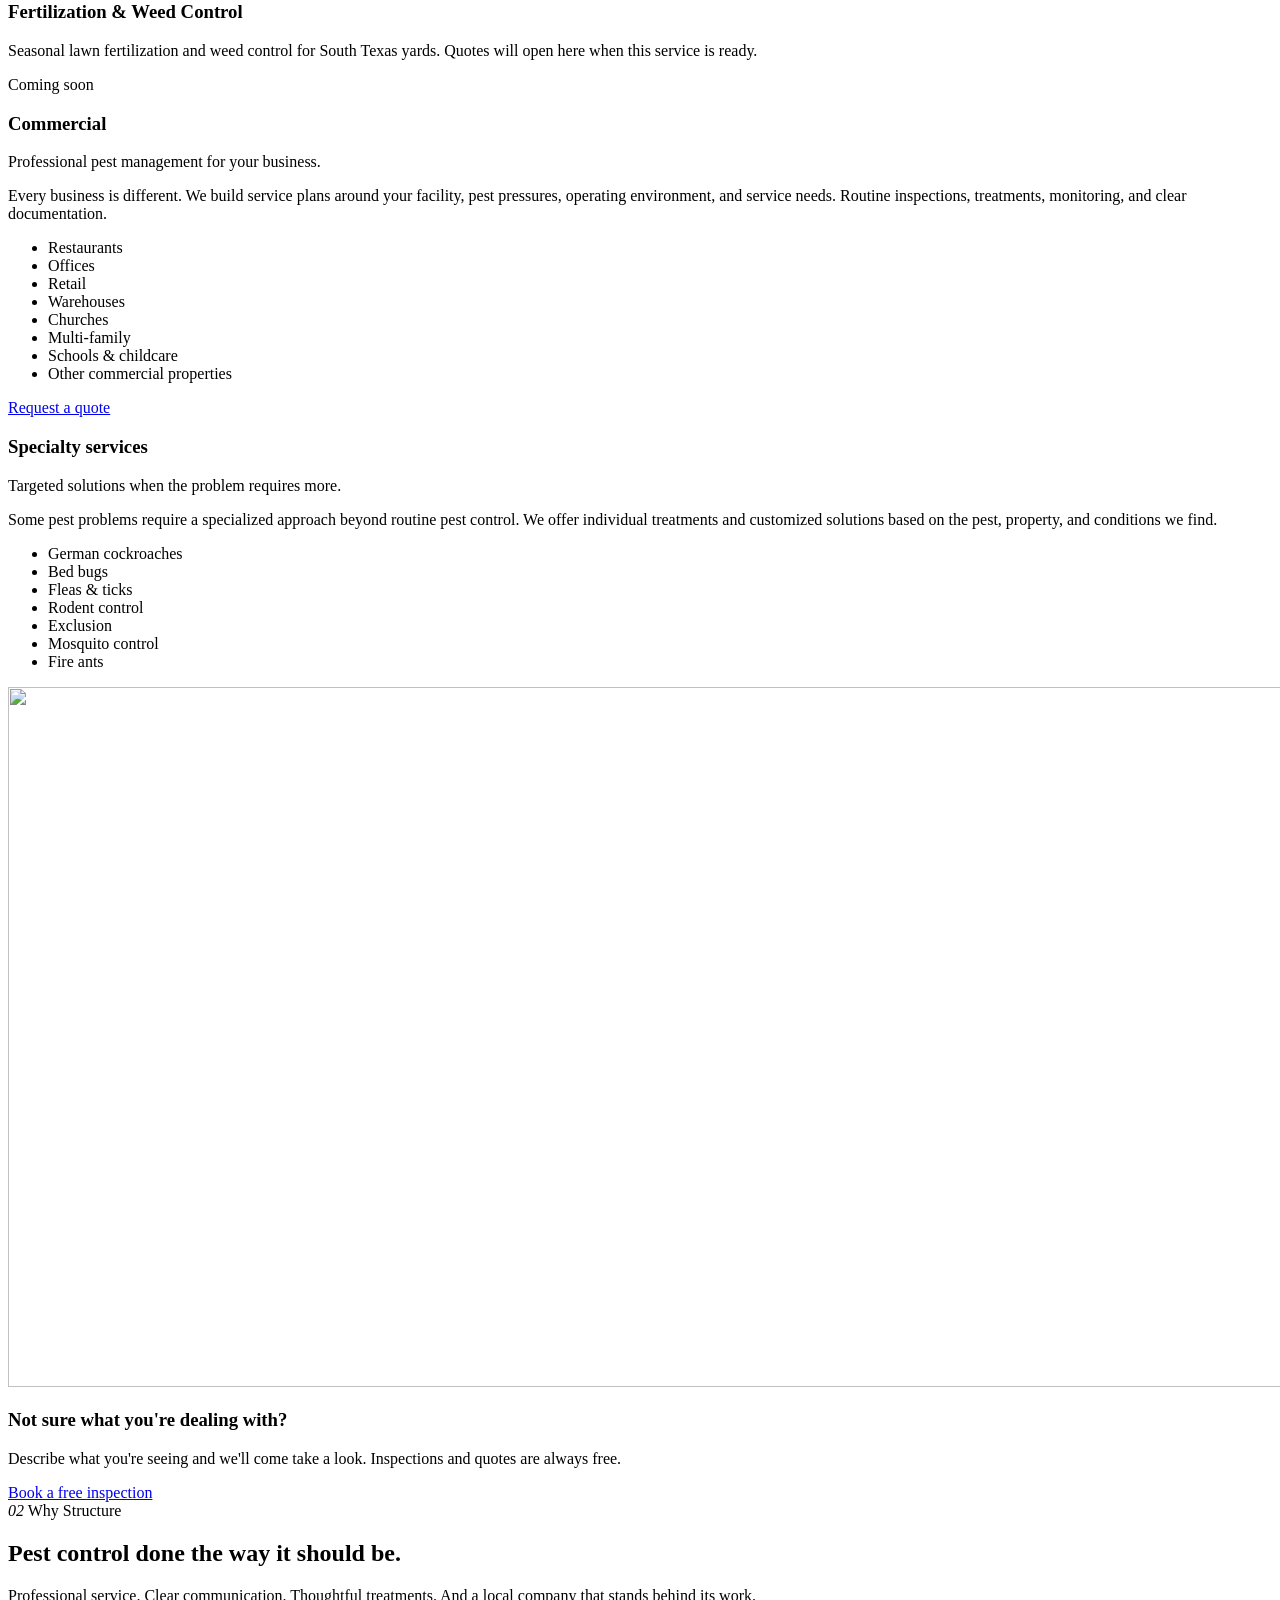
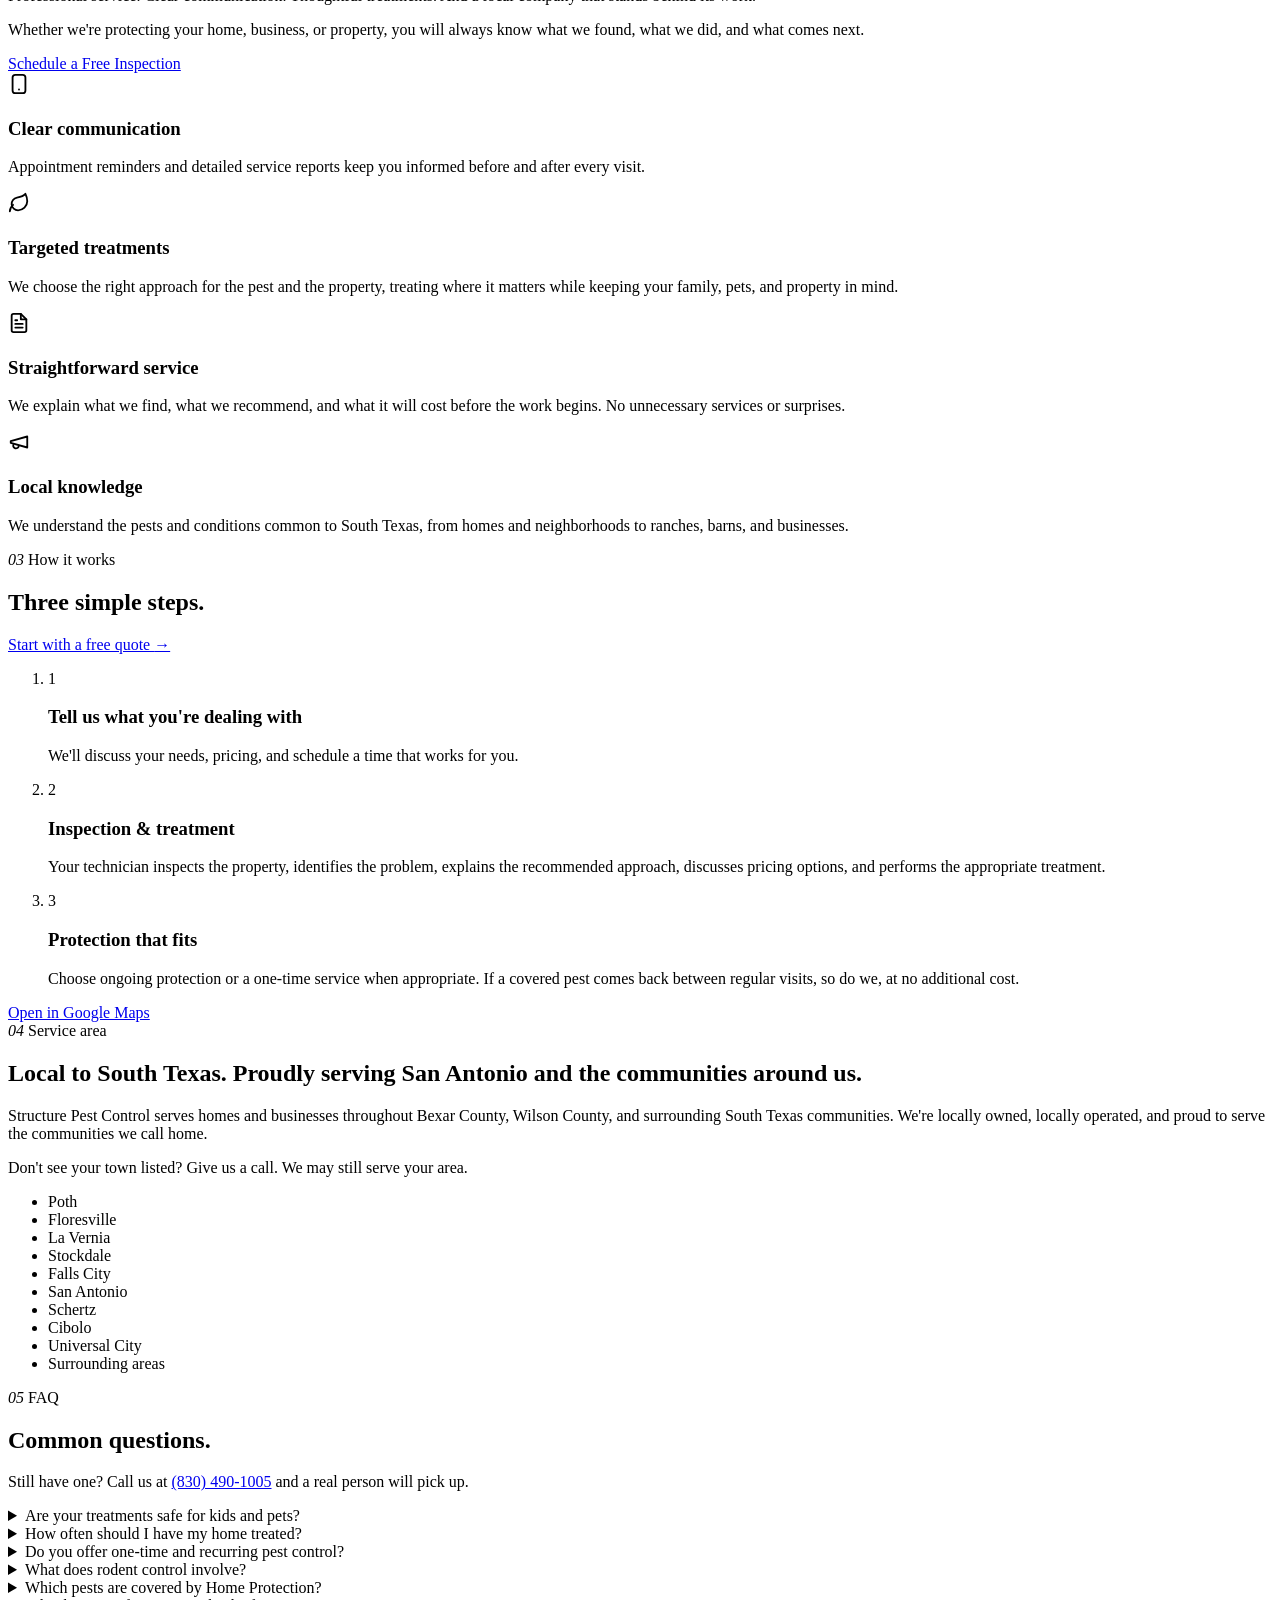
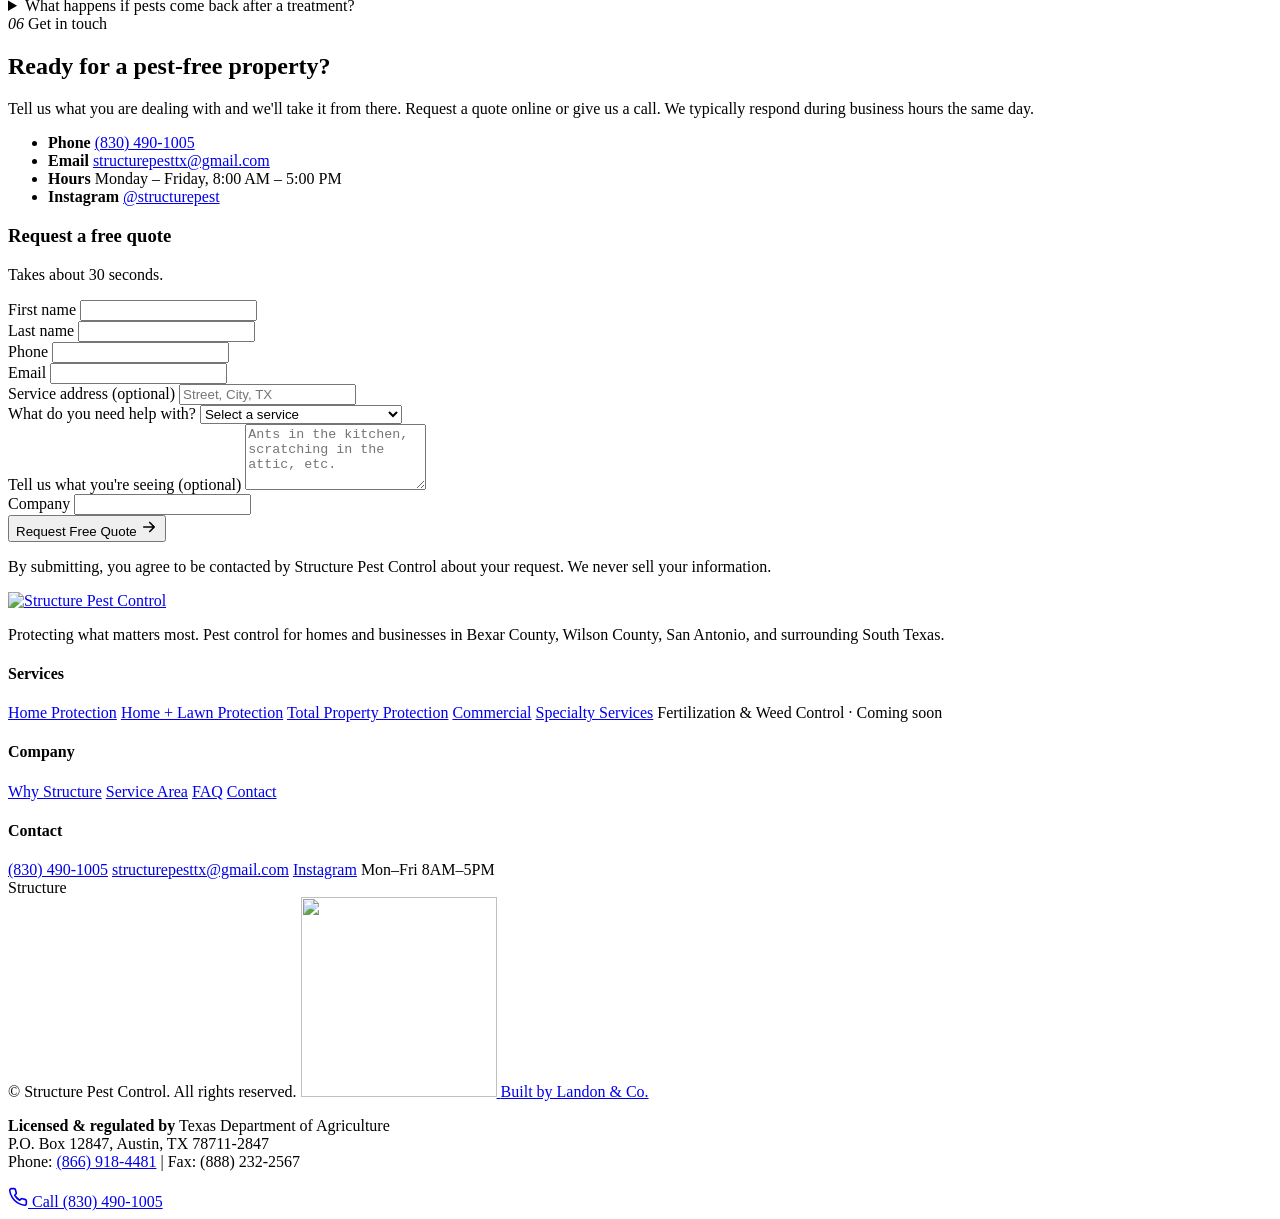
==== commit d8cdd18b: "Publish the owner's phone, email, house photos, and a tighter service area. Co-authored-by: Cursor <" ====
--- a/public/index.html
+++ b/public/index.html
@@ -4,13 +4,13 @@
   <meta charset="UTF-8" />
   <meta name="viewport" content="width=device-width, initial-scale=1.0" />
   <title>Structure Pest Control | Pest Control for South Texas Homes &amp; Businesses</title>
-  <meta name="description" content="Protecting what matters most. Experienced pest control for South Texas homes and businesses. Licensed and insured in Texas. Call (830) 555-0123 for a free quote." />
+  <meta name="description" content="Protecting what matters most. Experienced pest control for South Texas homes and businesses. Licensed and insured in Texas. Call (830) 490-1005 for a free quote." />
   <link rel="canonical" href="https://structurepesttx.com/" />
   <meta name="theme-color" content="#06192e" />
 
   <meta property="og:type" content="website" />
   <meta property="og:title" content="Structure Pest Control | Modern Pest Control for South Texas" />
-  <meta property="og:description" content="Pest control for South Texas homes and businesses. Residential plans, commercial service, and specialty treatments. Free quotes. Call (830) 555-0123." />
+  <meta property="og:description" content="Pest control for South Texas homes and businesses. Residential plans, commercial service, and specialty treatments. Free quotes. Call (830) 490-1005." />
   <meta property="og:url" content="https://structurepesttx.com/" />
   <meta property="og:image" content="https://structurepesttx.com/assets/og-image.jpg" />
   <meta name="twitter:card" content="summary_large_image" />
@@ -21,7 +21,7 @@
   <link rel="preload" as="image" href="/assets/hero-home.webp" type="image/webp" fetchpriority="high"
         imagesrcset="/assets/hero-home-1000.webp 1000w, /assets/hero-home.webp 1600w"
         imagesizes="(max-width: 900px) 100vw, 640px" />
-  <link rel="stylesheet" href="/styles.css?v=8" />
+  <link rel="stylesheet" href="/styles.css?v=10" />
 
   <script type="application/ld+json">
   {
@@ -29,8 +29,8 @@
     "@type": "PestControl",
     "name": "Structure Pest Control",
     "url": "https://structurepesttx.com/",
-    "telephone": "+1-830-555-0123",
-    "email": "spc@structurepestcontrol.com",
+    "telephone": "+1-830-490-1005",
+    "email": "structurepesttx@gmail.com",
     "sameAs": ["https://www.instagram.com/structurepest/"],
     "image": "https://structurepesttx.com/assets/og-image.jpg",
     "description": "Pest control for South Texas homes and businesses, including residential plans, commercial service, and specialty treatments.",
@@ -90,13 +90,13 @@
         <a href="#services">Services</a>
         <a href="#areas">Service Area</a>
         <a href="#contact">Contact</a>
-        <a class="btn btn--accent nav__cta" href="tel:+18305550123">Call (830) 555-0123</a>
+        <a class="btn btn--accent nav__cta" href="tel:+18304901005">Call (830) 490-1005</a>
       </nav>
 
       <div class="header__actions">
-        <a class="header__phone" href="tel:+18305550123">
+        <a class="header__phone" href="tel:+18304901005">
           <span class="header__phone-label">Mon–Fri 8–5</span>
-          <span class="header__phone-num">(830) 555-0123</span>
+          <span class="header__phone-num">(830) 490-1005</span>
         </a>
         <a class="btn btn--accent btn--sm header__cta" href="#contact">Free Quote</a>
         <button class="nav-toggle" id="navToggle" aria-expanded="false" aria-controls="nav" aria-label="Open menu">
@@ -141,9 +141,9 @@
               Get a Free Quote
               <svg aria-hidden="true" viewBox="0 0 24 24" width="18" height="18" fill="none" stroke="currentColor" stroke-width="2.2" stroke-linecap="round" stroke-linejoin="round"><path d="M5 12h14M13 6l6 6-6 6"/></svg>
             </a>
-            <a class="btn btn--outline-light btn--lg" href="tel:+18305550123">
+            <a class="btn btn--outline-light btn--lg" href="tel:+18304901005">
               <svg aria-hidden="true" viewBox="0 0 24 24" width="18" height="18" fill="none" stroke="currentColor" stroke-width="2" stroke-linecap="round" stroke-linejoin="round"><path d="M22 16.9v3a2 2 0 0 1-2.2 2 19.8 19.8 0 0 1-8.6-3.1 19.5 19.5 0 0 1-6-6A19.8 19.8 0 0 1 2.1 4.2 2 2 0 0 1 4.1 2h3a2 2 0 0 1 2 1.7c.1 1 .4 1.9.7 2.8a2 2 0 0 1-.5 2.1L8.1 9.9a16 16 0 0 0 6 6l1.3-1.3a2 2 0 0 1 2.1-.4c.9.3 1.8.6 2.8.7a2 2 0 0 1 1.7 2Z"/></svg>
-              (830) 555-0123
+              (830) 490-1005
             </a>
             <a class="hero__plans" href="#services">See our services <span aria-hidden="true">→</span></a>
           </div>
@@ -164,7 +164,9 @@
                  width="1600" height="667" fetchpriority="high" decoding="async"
                  alt="A limestone home beside a row of shops" />
             <img data-frame="place" src="/assets/hero-restaurant.webp" width="898" height="2298" alt="A restaurant patio at dusk" decoding="async" />
+            <img data-frame="home" data-pos="entry" src="/assets/hero-house-entry.webp" width="1122" height="1402" alt="A limestone home with a curved front walk at dusk" decoding="async" />
             <img data-frame="place" src="/assets/hero-office.webp" width="926" height="2298" alt="An office entrance at dusk" decoding="async" />
+            <img data-frame="home" data-pos="ranch" src="/assets/hero-house-ranch.webp" width="680" height="780" alt="A limestone ranch house at sunset" decoding="async" />
             <img data-frame="place" src="/assets/hero-warehouse.webp" width="906" height="2298" alt="A warehouse loading dock at dusk" decoding="async" />
           </div>
 
@@ -250,19 +252,26 @@
             <article class="plan reveal">
               <h3>Home Protection</h3>
               <p>Interior and exterior protection from common household pests and occasional invaders.</p>
-              <a class="btn btn--outline btn--block" href="#contact">Request a quote</a>
+              <a class="btn btn--accent btn--block" href="#contact">Request a quote</a>
             </article>
             <article class="plan reveal">
               <h3>Home + Lawn Protection</h3>
               <p>Home protection plus lawn treatments, including annual fire ant protection.</p>
-              <a class="btn btn--outline btn--block" href="#contact">Request a quote</a>
+              <a class="btn btn--accent btn--block" href="#contact">Request a quote</a>
             </article>
             <article class="plan reveal">
               <h3>Total Property Protection</h3>
               <p>Our most complete option, combining home and lawn protection with seasonal mosquito service.</p>
-              <a class="btn btn--outline btn--block" href="#contact">Request a quote</a>
+              <a class="btn btn--accent btn--block" href="#contact">Request a quote</a>
             </article>
           </div>
+          <article class="service-soon reveal">
+            <div>
+              <h3>Fertilization &amp; Weed Control</h3>
+              <p>Seasonal lawn fertilization and weed control for South Texas yards. Quotes will open here when this service is ready.</p>
+            </div>
+            <span class="service-soon__badge">Coming soon</span>
+          </article>
         </div>
 
         <div class="service-block reveal">
@@ -281,7 +290,7 @@
             <li>Schools &amp; childcare</li>
             <li>Other commercial properties</li>
           </ul>
-          <a class="btn btn--outline service-block__action" href="#contact">Request a quote</a>
+          <a class="btn btn--accent service-block__action" href="#contact">Request a quote</a>
         </div>
 
         <div class="service-block reveal">
@@ -398,7 +407,7 @@
         <div class="areas__media">
           <div class="service-map-wrap reveal">
             <div class="service-map" id="serviceMap" role="region" aria-label="Map of the South Texas service area"></div>
-            <a class="service-map__google" href="https://www.google.com/maps/@29.22,-98.22,9z" target="_blank" rel="noopener noreferrer">Open in Google Maps</a>
+            <a class="service-map__google" href="https://www.google.com/maps/@29.299,-98.346,10z" target="_blank" rel="noopener noreferrer">Open in Google Maps</a>
           </div>
         </div>
         <div class="areas__content reveal">
@@ -433,7 +442,7 @@
         <div class="faq-layout__head reveal">
           <span class="label"><i>05</i> FAQ</span>
           <h2>Common questions.</h2>
-          <p class="section__intro">Still have one? Call us at <a class="inline-link" href="tel:+18305550123">(830) 555-0123</a> and a real person will pick up.</p>
+          <p class="section__intro">Still have one? Call us at <a class="inline-link" href="tel:+18304901005">(830) 490-1005</a> and a real person will pick up.</p>
         </div>
         <div class="faq reveal">
           <details class="faq__item">
@@ -477,11 +486,11 @@
           <ul class="contact__list">
             <li>
               <strong>Phone</strong>
-              <a href="tel:+18305550123">(830) 555-0123</a>
+              <a href="tel:+18304901005">(830) 490-1005</a>
             </li>
             <li>
               <strong>Email</strong>
-              <a href="mailto:spc@structurepestcontrol.com">spc@structurepestcontrol.com</a>
+              <a href="mailto:structurepesttx@gmail.com">structurepesttx@gmail.com</a>
             </li>
             <li>
               <strong>Hours</strong>
@@ -576,6 +585,7 @@
         <a href="#services">Total Property Protection</a>
         <a href="#services">Commercial</a>
         <a href="#services">Specialty Services</a>
+        <span>Fertilization &amp; Weed Control · Coming soon</span>
       </div>
       <div class="footer__col">
         <h4>Company</h4>
@@ -586,8 +596,8 @@
       </div>
       <div class="footer__col">
         <h4>Contact</h4>
-        <a href="tel:+18305550123">(830) 555-0123</a>
-        <a href="mailto:spc@structurepestcontrol.com">spc@structurepestcontrol.com</a>
+        <a href="tel:+18304901005">(830) 490-1005</a>
+        <a href="mailto:structurepesttx@gmail.com">structurepesttx@gmail.com</a>
         <a href="https://www.instagram.com/structurepest/" target="_blank" rel="noopener noreferrer">Instagram</a>
         <span>Mon–Fri 8AM–5PM</span>
       </div>
@@ -608,11 +618,11 @@
     </div>
   </footer>
 
-  <a class="sticky-call" href="tel:+18305550123">
+  <a class="sticky-call" href="tel:+18304901005">
     <svg aria-hidden="true" viewBox="0 0 24 24" width="20" height="20" fill="none" stroke="currentColor" stroke-width="2" stroke-linecap="round" stroke-linejoin="round"><path d="M22 16.9v3a2 2 0 0 1-2.2 2 19.8 19.8 0 0 1-8.6-3.1 19.5 19.5 0 0 1-6-6A19.8 19.8 0 0 1 2.1 4.2 2 2 0 0 1 4.1 2h3a2 2 0 0 1 2 1.7c.1 1 .4 1.9.7 2.8a2 2 0 0 1-.5 2.1L8.1 9.9a16 16 0 0 0 6 6l1.3-1.3a2 2 0 0 1 2.1-.4c.9.3 1.8.6 2.8.7a2 2 0 0 1 1.7 2Z"/></svg>
-    Call (830) 555-0123
+    Call (830) 490-1005
   </a>
 
-  <script src="/script.js?v=5" defer></script>
+  <script src="/script.js?v=6" defer></script>
 </body>
 </html>
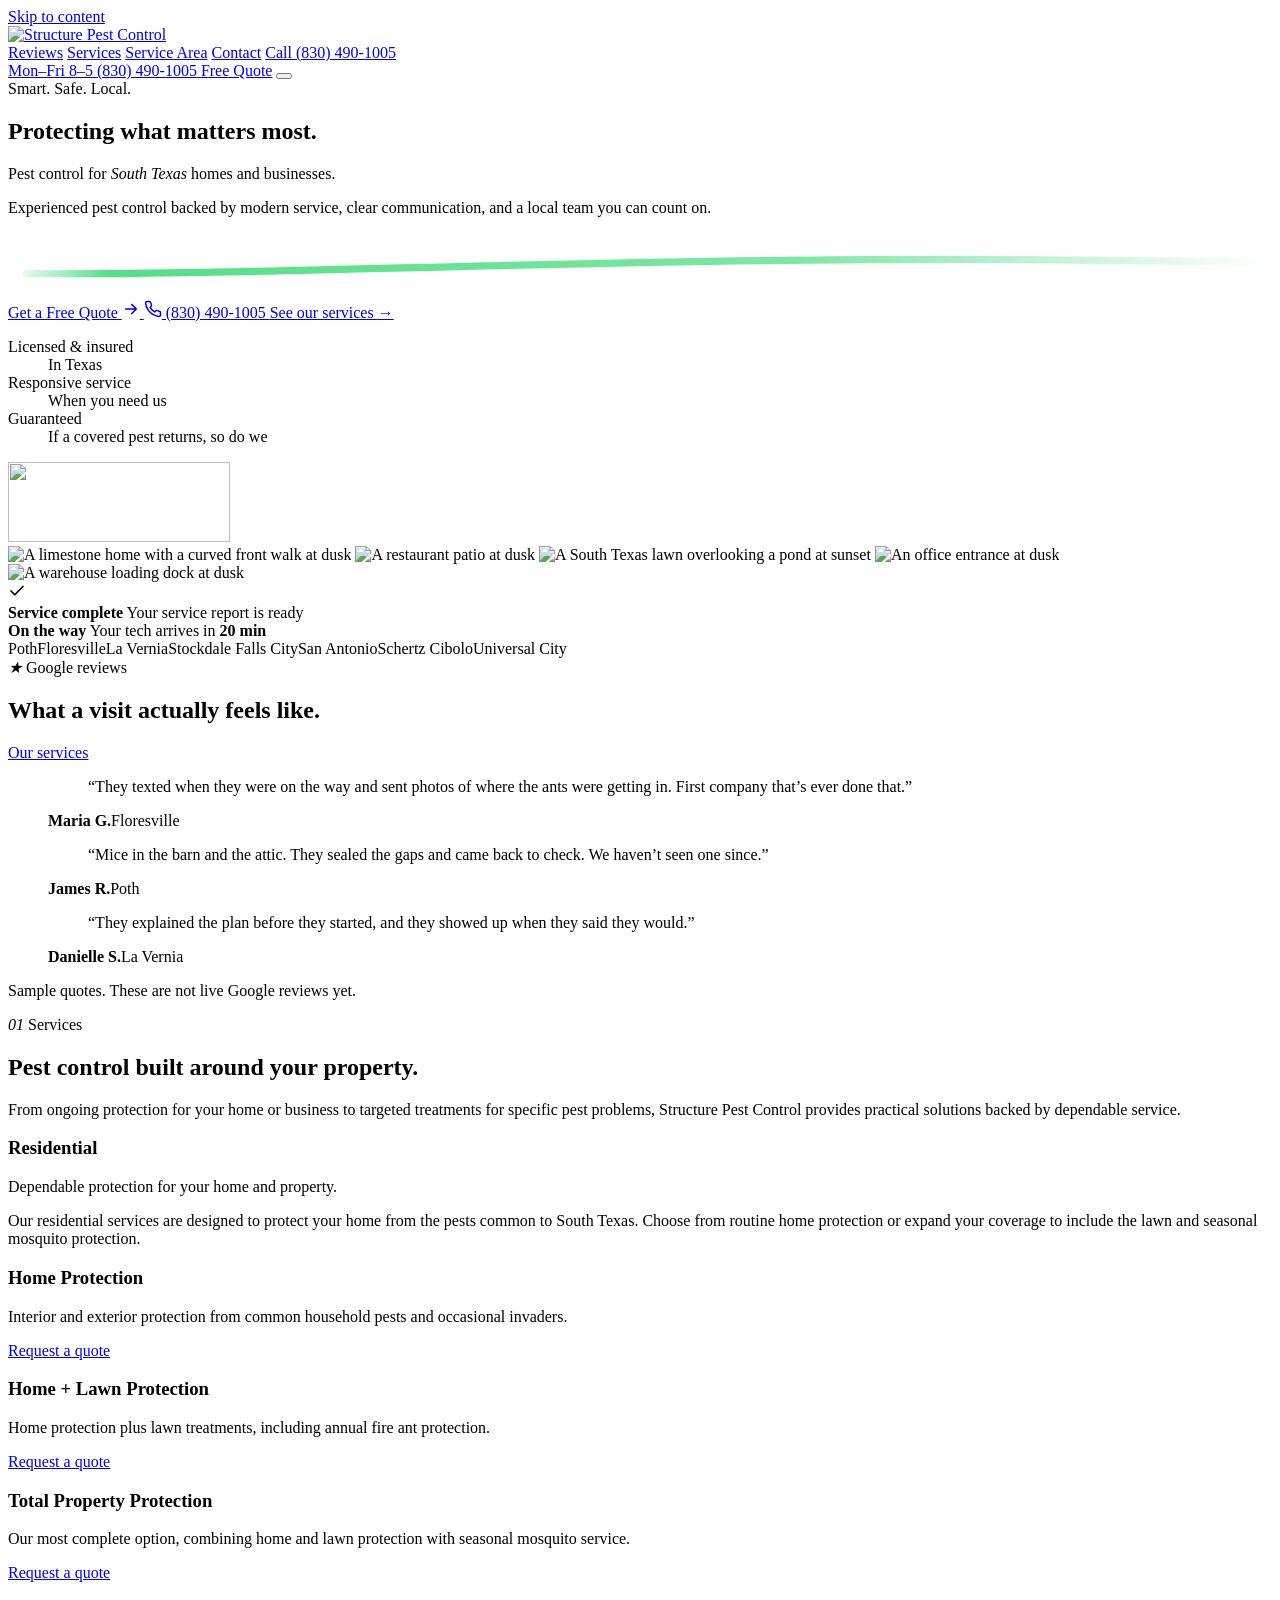
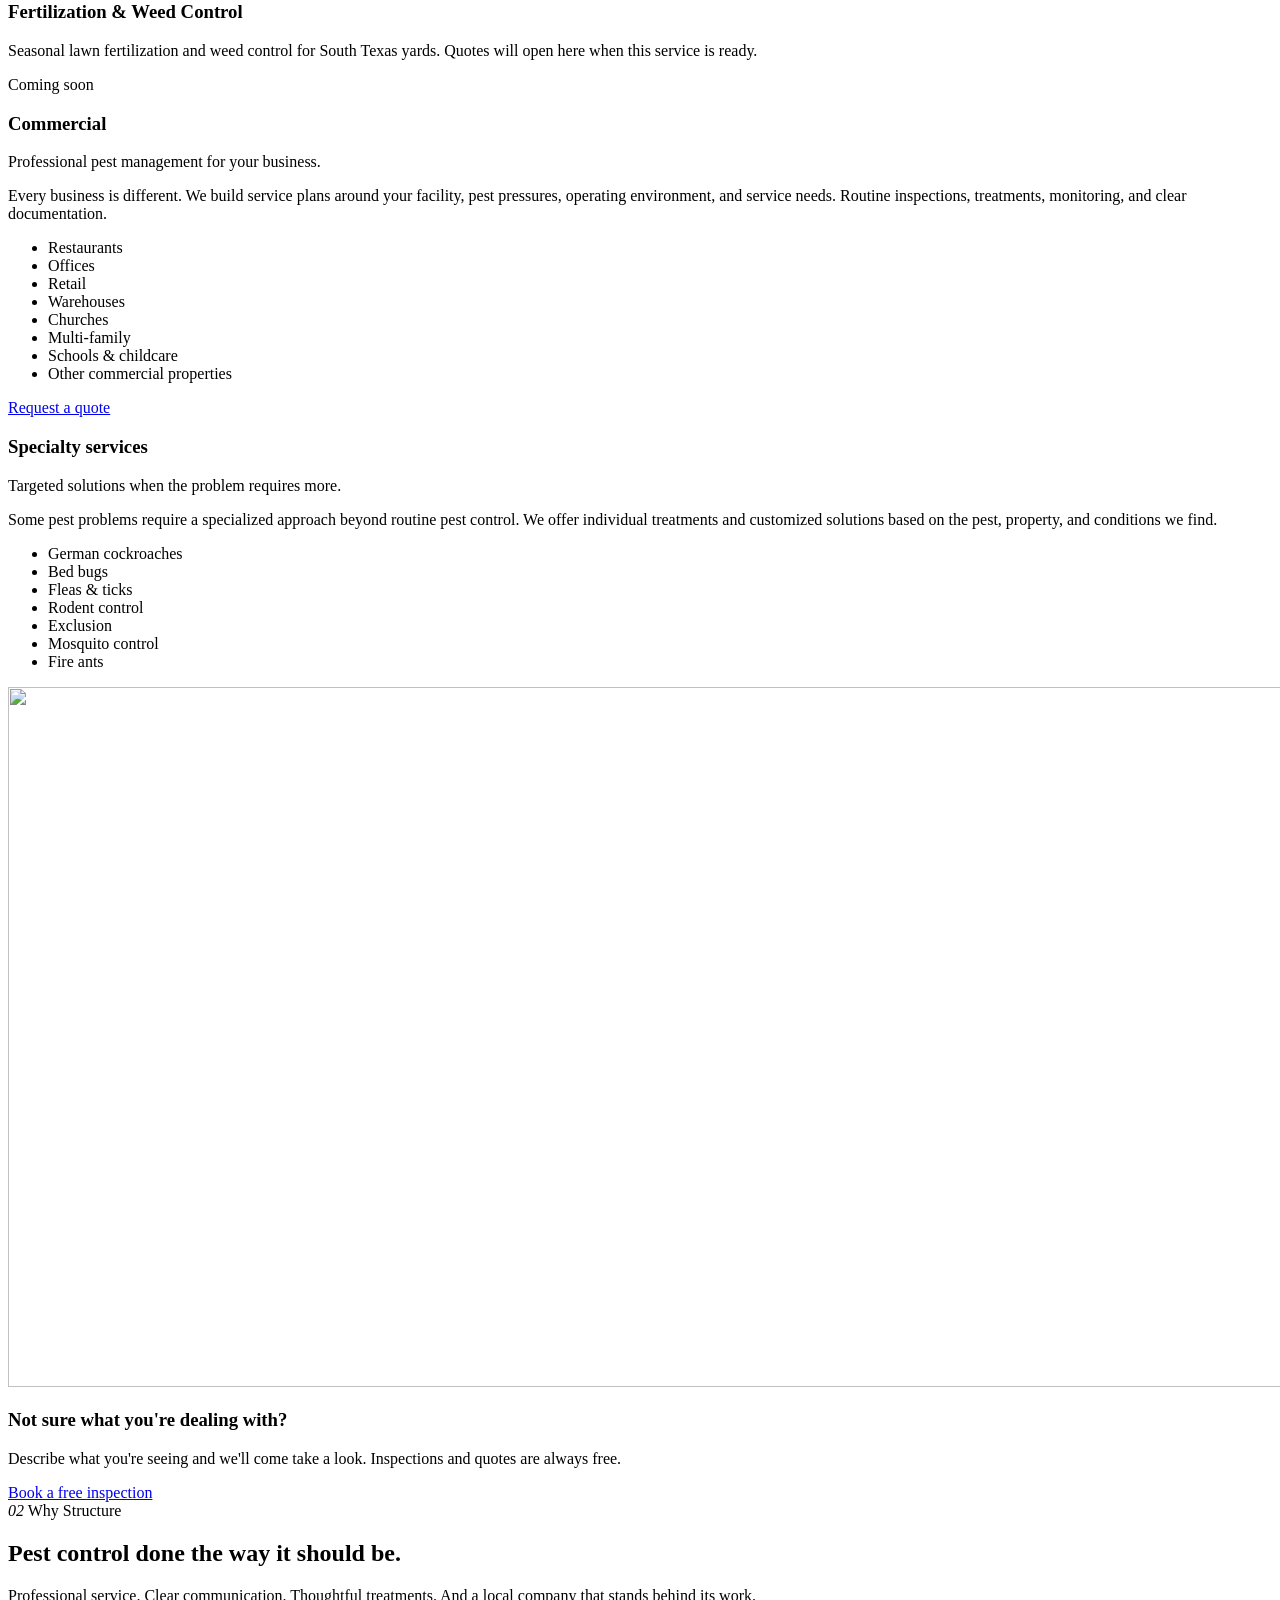
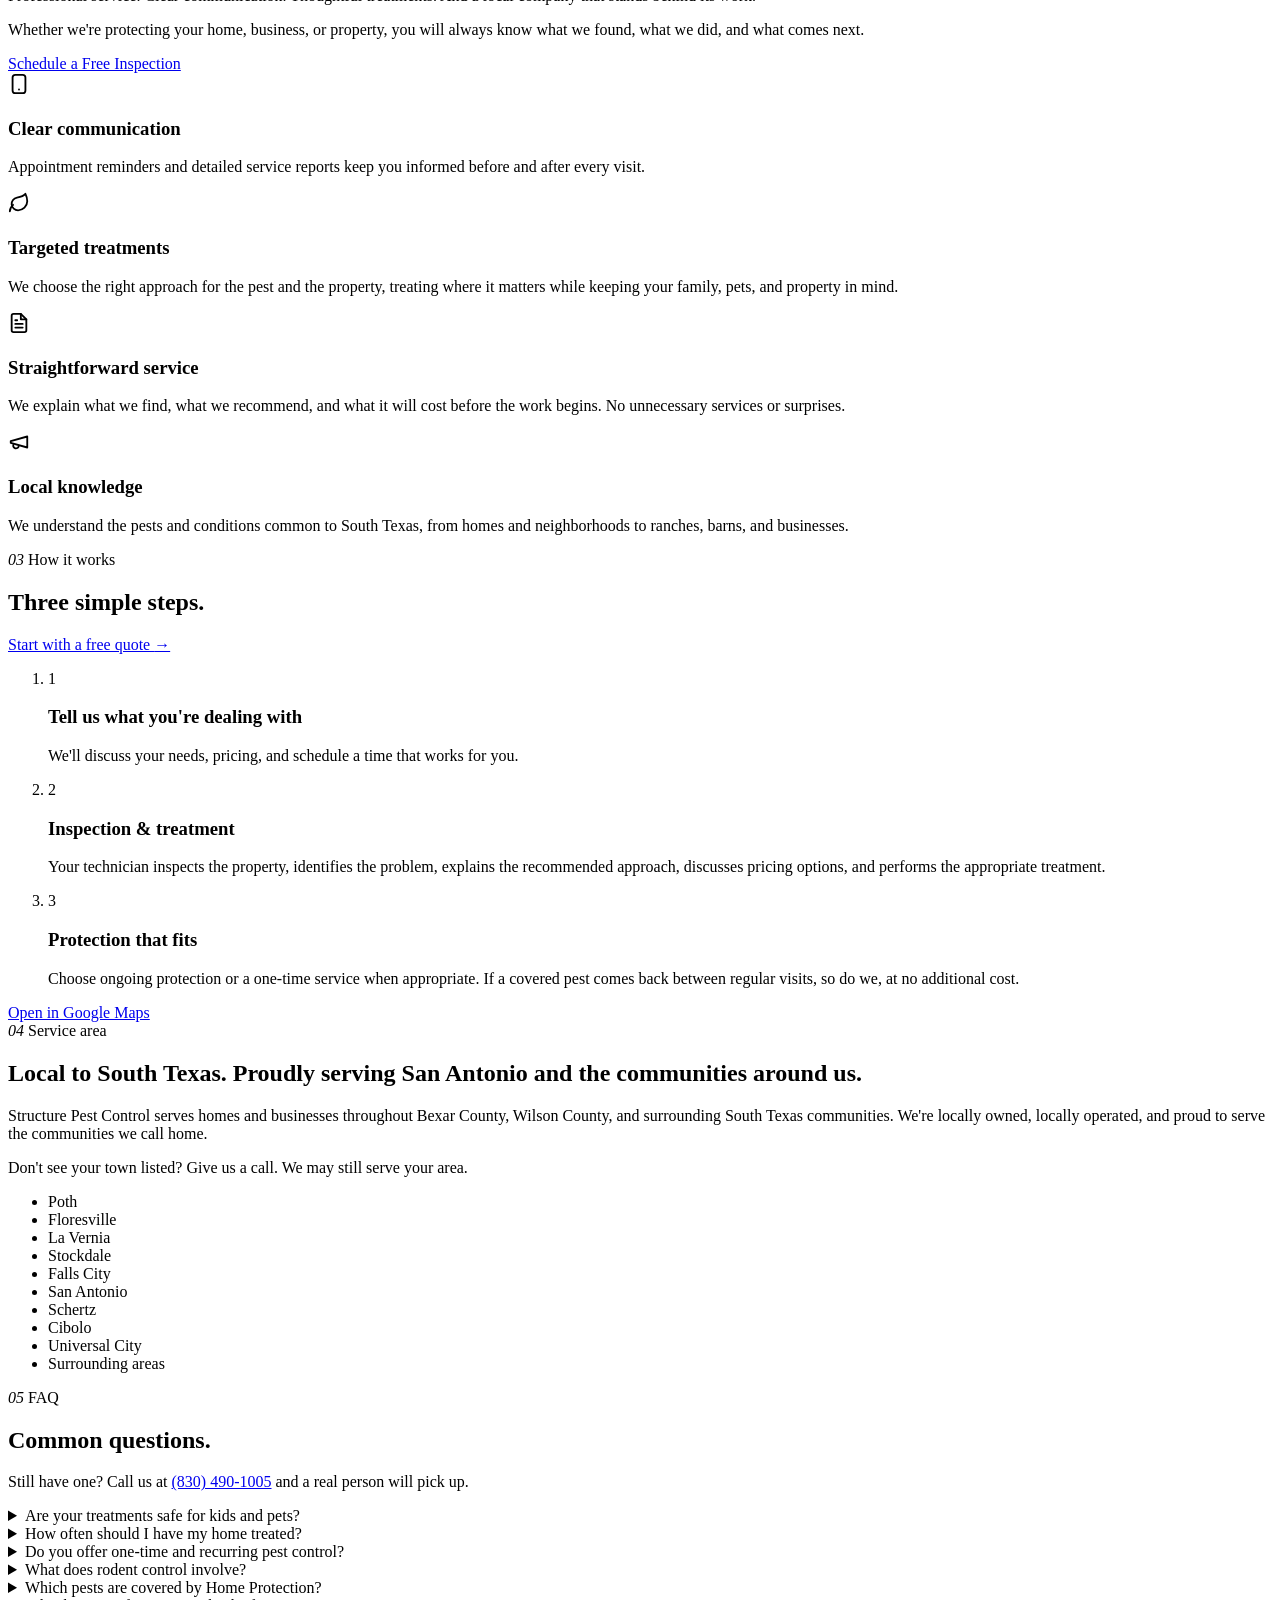
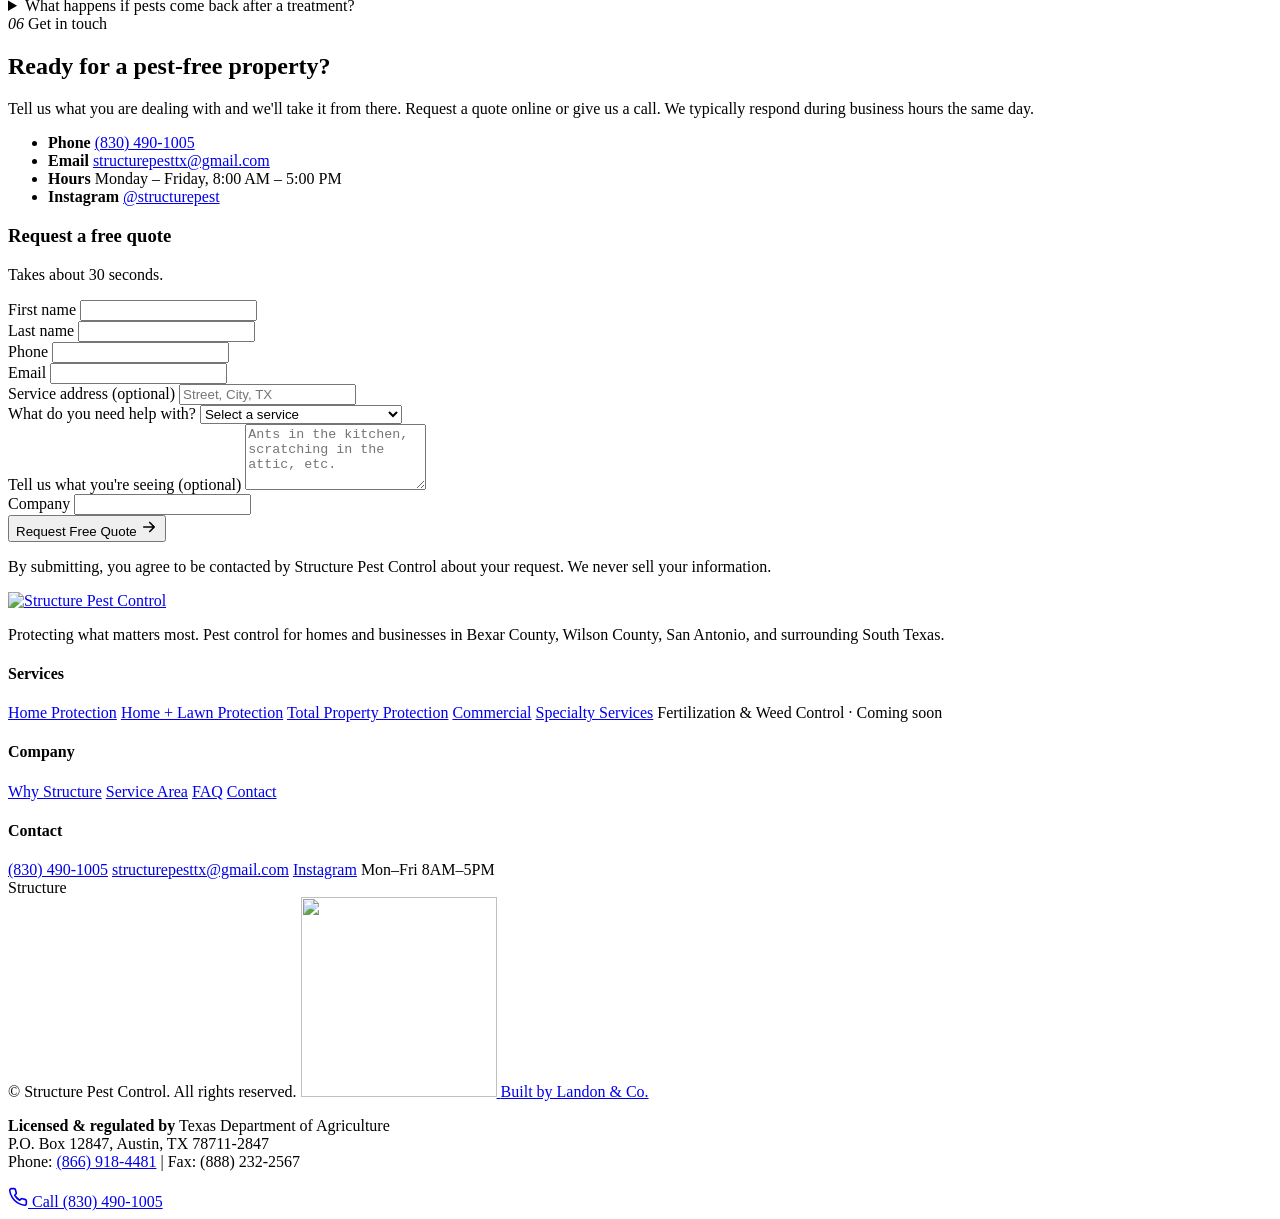
==== commit 38cdee8a: "Rotate the hero through the angled house, the land view, and the commercial buildings. Co-authored-b" ====
--- a/public/index.html
+++ b/public/index.html
@@ -18,10 +18,8 @@
   <link rel="icon" href="/assets/mark.png" type="image/png" />
 
   <link rel="preload" as="font" href="/assets/fonts/sora-latin.woff2" type="font/woff2" crossorigin />
-  <link rel="preload" as="image" href="/assets/hero-home.webp" type="image/webp" fetchpriority="high"
-        imagesrcset="/assets/hero-home-1000.webp 1000w, /assets/hero-home.webp 1600w"
-        imagesizes="(max-width: 900px) 100vw, 640px" />
-  <link rel="stylesheet" href="/styles.css?v=10" />
+  <link rel="preload" as="image" href="/assets/hero-angled.webp" type="image/webp" fetchpriority="high" />
+  <link rel="stylesheet" href="/styles.css?v=11" />
 
   <script type="application/ld+json">
   {
@@ -157,17 +155,14 @@
         <div class="hero__visual">
           <img class="hero__mark" src="/assets/mark-stamp.webp" width="222" height="80" alt="" />
           <div class="media media--hero photo hero-rotator">
-            <img class="is-on" data-frame="home"
-                 src="/assets/hero-home.webp"
-                 srcset="/assets/hero-home-1000.webp 1000w, /assets/hero-home.webp 1600w"
-                 sizes="(max-width: 900px) 100vw, 640px"
-                 width="1600" height="667" fetchpriority="high" decoding="async"
-                 alt="A limestone home beside a row of shops" />
-            <img data-frame="place" src="/assets/hero-restaurant.webp" width="898" height="2298" alt="A restaurant patio at dusk" decoding="async" />
-            <img data-frame="home" data-pos="entry" src="/assets/hero-house-entry.webp" width="1122" height="1402" alt="A limestone home with a curved front walk at dusk" decoding="async" />
-            <img data-frame="place" src="/assets/hero-office.webp" width="926" height="2298" alt="An office entrance at dusk" decoding="async" />
-            <img data-frame="home" data-pos="ranch" src="/assets/hero-house-ranch.webp" width="680" height="780" alt="A limestone ranch house at sunset" decoding="async" />
-            <img data-frame="place" src="/assets/hero-warehouse.webp" width="906" height="2298" alt="A warehouse loading dock at dusk" decoding="async" />
+            <img class="is-on" data-frame="home" data-pos="house"
+                 src="/assets/hero-angled.webp"
+                 width="1122" height="1402" fetchpriority="high" decoding="async"
+                 alt="A limestone home with a curved front walk at dusk" />
+            <img data-frame="place" src="/assets/hero-cafe.webp" width="458" height="860" alt="A restaurant patio at dusk" decoding="async" />
+            <img data-frame="home" data-pos="land" src="/assets/hero-land.webp" width="1122" height="1402" alt="A South Texas lawn overlooking a pond at sunset" decoding="async" />
+            <img data-frame="place" src="/assets/hero-storefront.webp" width="474" height="860" alt="An office entrance at dusk" decoding="async" />
+            <img data-frame="place" src="/assets/hero-dock.webp" width="444" height="860" alt="A warehouse loading dock at dusk" decoding="async" />
           </div>
 
           <div class="glass glass--report" id="storyReport" data-step="report">
